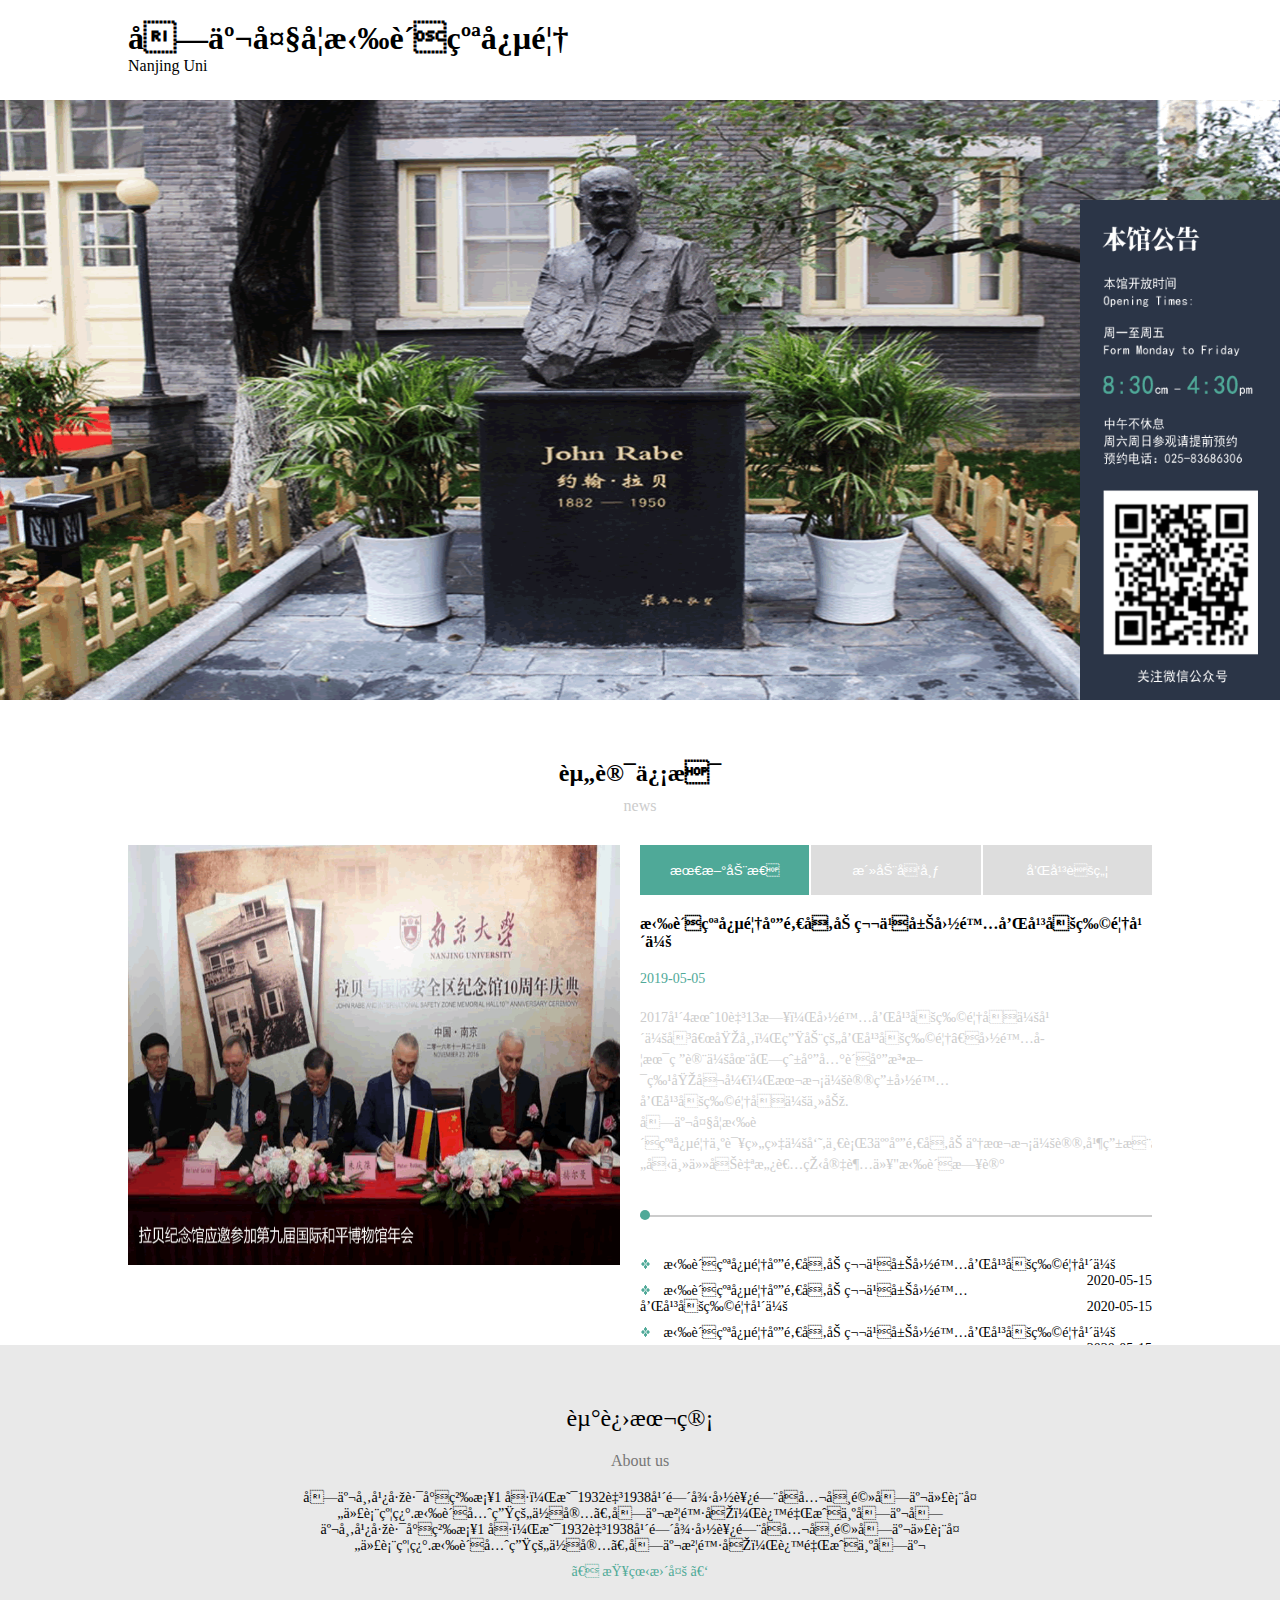
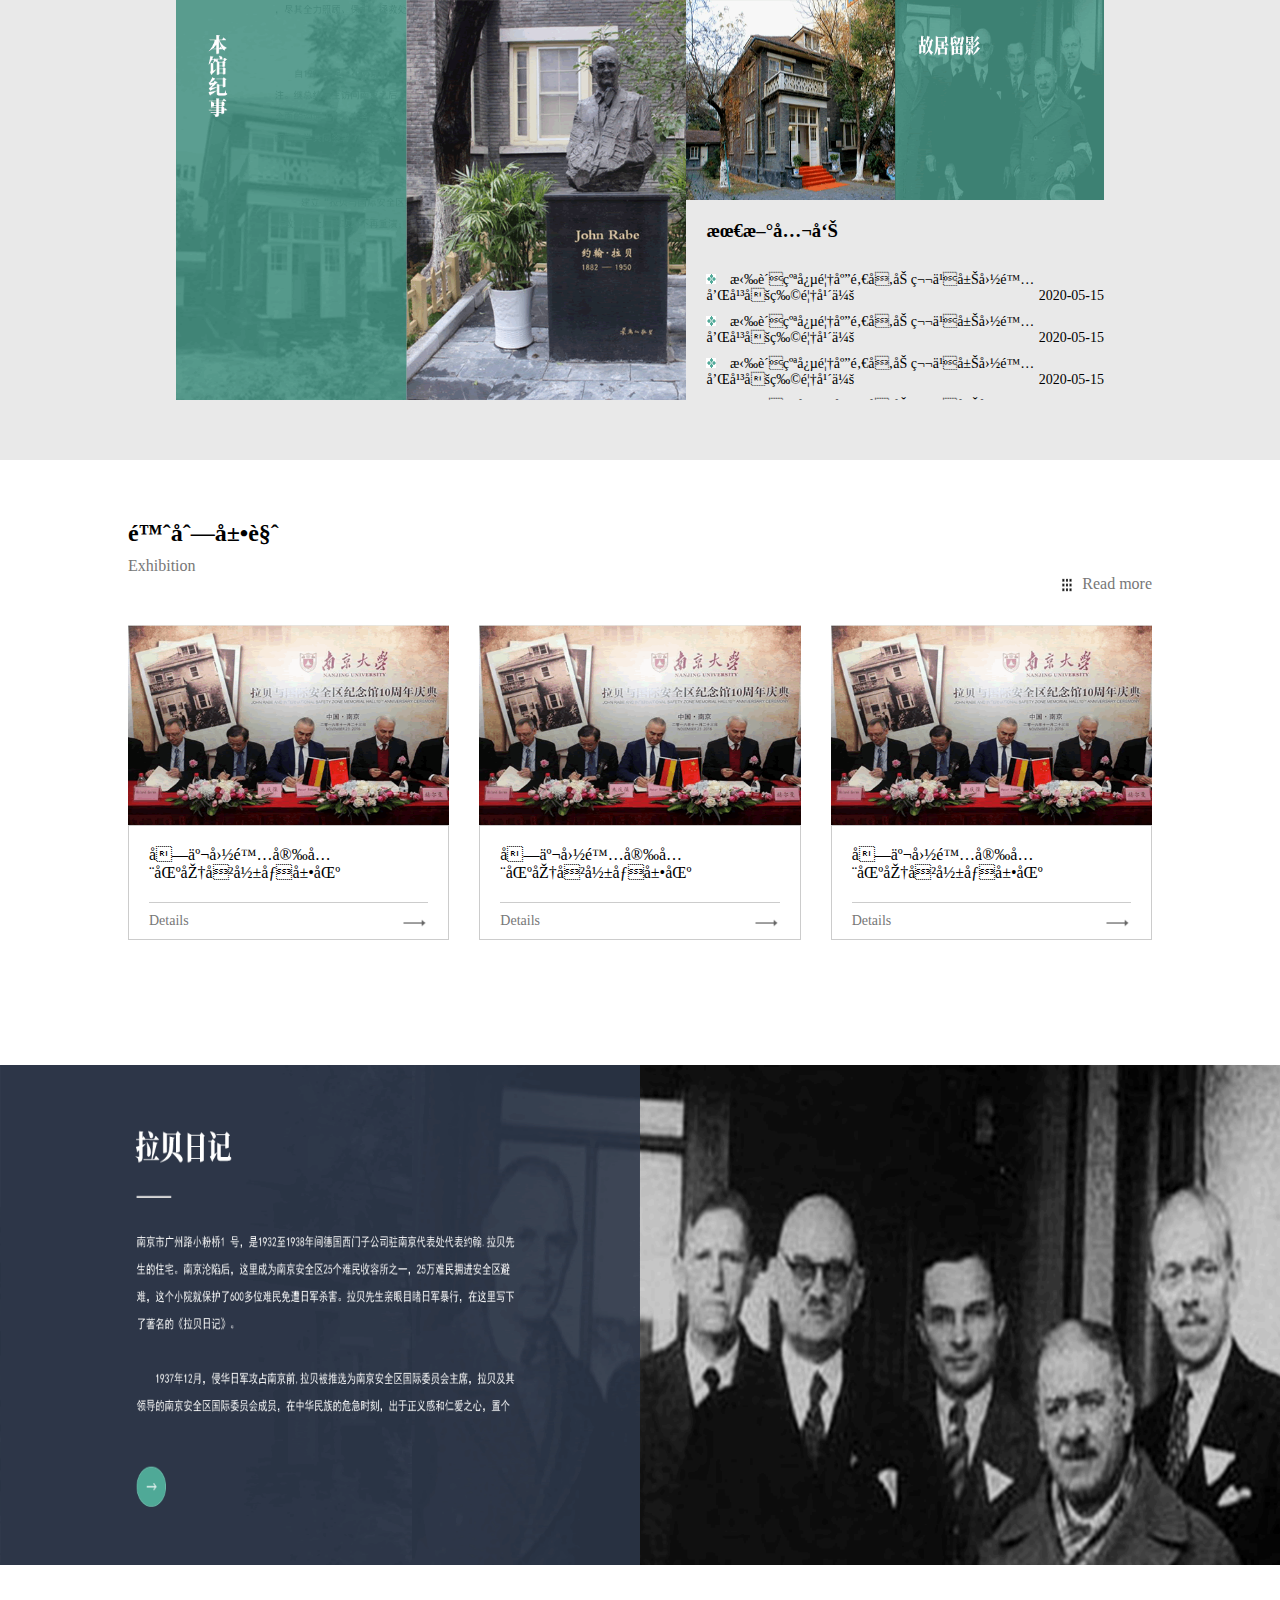
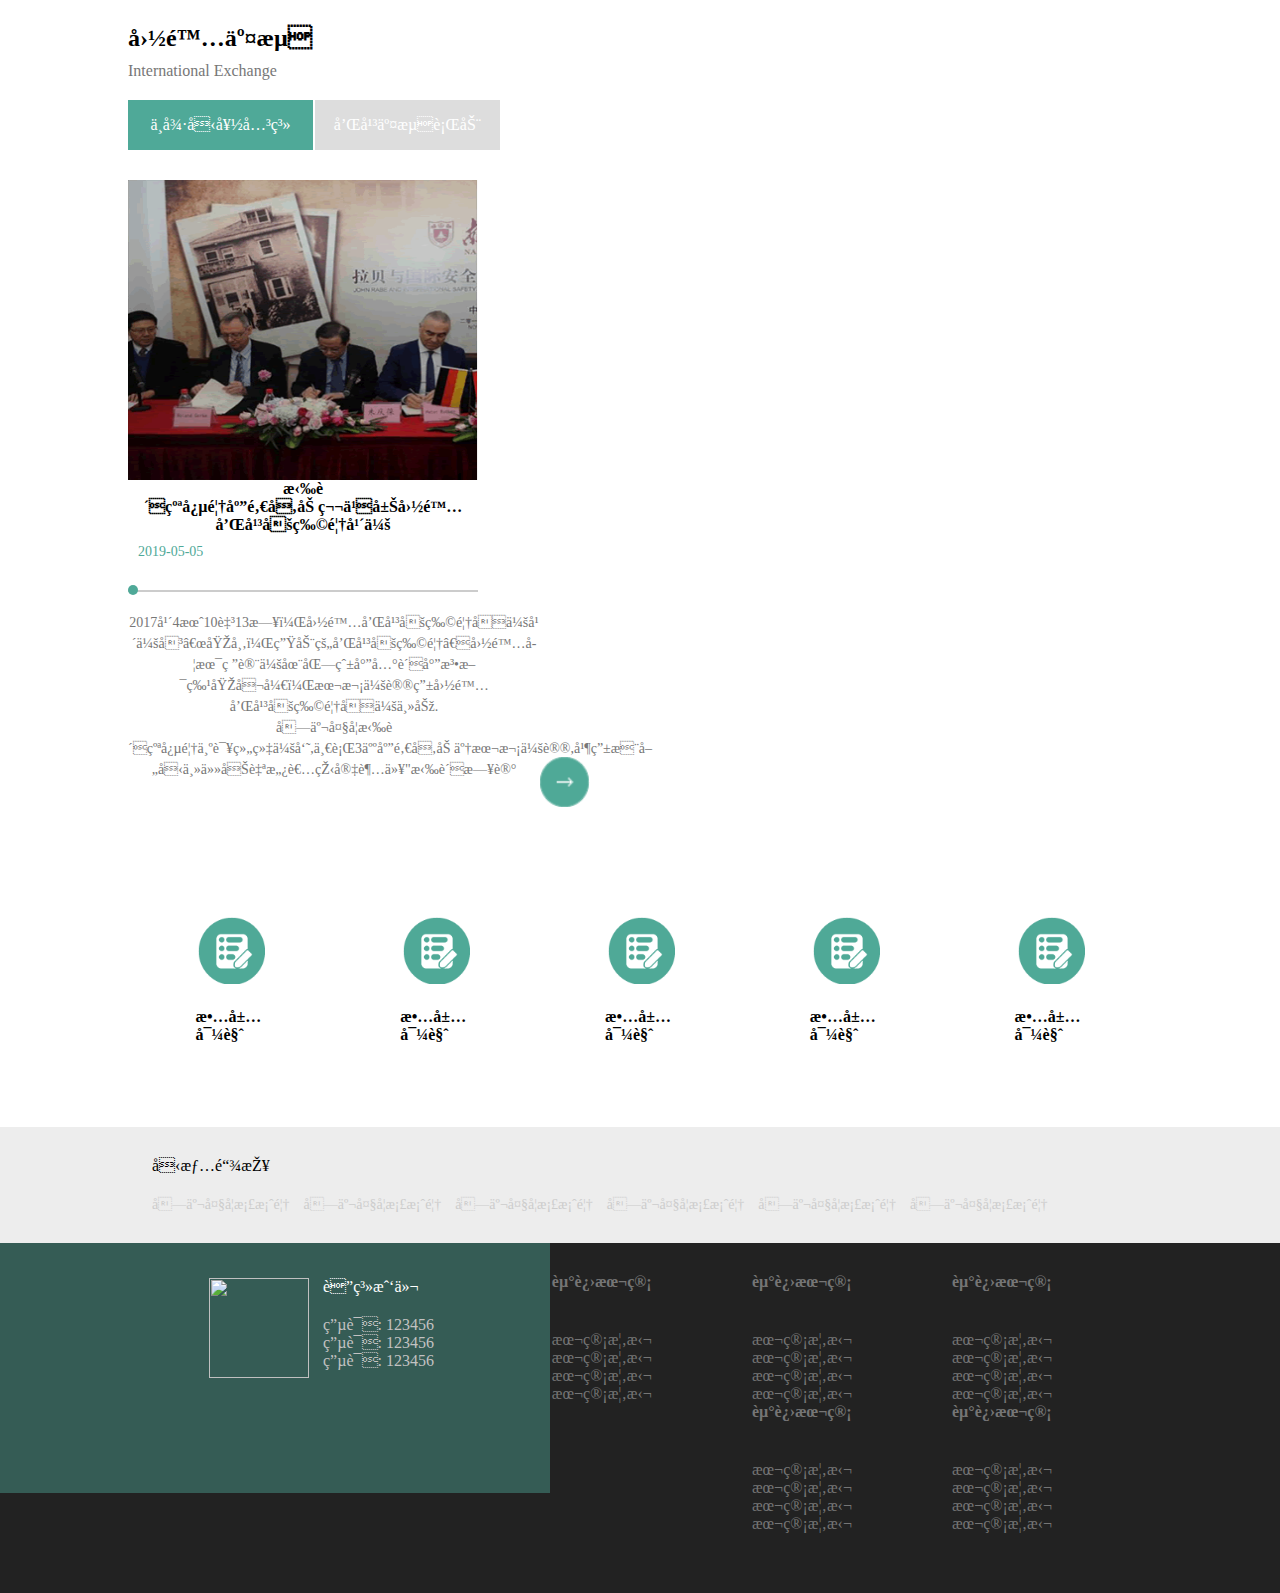
==== index.html @ 105f5525 "静态加js效果" ====
<!DOCTYPE html>
<html lang="en">

<head>
    <meta charset="">
    <meta name="viewport" content="width=device-width, initial-scale=1.0">
    <meta http-equiv="X-UA-Compatible" content="ie=edge">
    <title>Document</title>
    <link rel="stylesheet" href="css/base.css">
    <link rel="stylesheet" href="css/index.css">
</head>

<body>
    <!-- 导航栏部分 -->
    <nav class="w">
        <div class="nav-left">
            <h1>南京大学拉贝纪念馆</h1>
            <div>Nanjing Uni</div>
        </div>
        <ul class="nav-right">
            <li>首页</li>
            <li>走进本管</li>
            <li>走进本管</li>
            <li>走进本管</li>
            <li>走进本管</li>
            <li>走进本管</li>
            <li>走进本管</li>
            <li>走进本管</li>
            <li>走进本管</li>
            <li>走进本管</li>
            <li>走进本管</li>
        </ul>
    </nav>
    <!-- 轮播图部分 -->
    <div class="scroll">
        <img src="img/time.gif" alt="">
    </div>
    <!-- 文字分隔部分 -->
    <div class="divide">
        <div>资讯信息</div>
        <div>news</div>
    </div>
    <!-- tab切换 -->
    <div class="tab w">
        <div class="tab-left">
            <img src="img/tab.gif" alt="">
        </div>
        <div class="tab_con">
            <div class="tab_btns">
                <input type="button" value="最新动态" class="active">
                <input type="button" value="活动发布">
                <input type="button" value="和平聚焦">
            </div>
            <div class="tab_cons">
                <div class="current text_dec none">
                    <!-- 上部分文字主体 -->
                    <h3>拉贝纪念馆应邀参加第九届国际和平博物馆年会</h3>
                    <div class="date">2019-05-05</div>
                    <div class="detail">2017年4月10至13日，国际和平博物馆协会年会即“城市，生动的和平博物馆”国际学术研讨会在北爱尔兰贝尔法斯特城召开，本次会议由国际和平博物馆协会主办.
                    </div>
                    <div class="detail">南京大学拉贝纪念馆为该组织会员,一行3人应邀参加了本次会议,并由杨善友主任及自愿者王宇超以"拉贝日记</div>
                    <!-- 分割线 -->
                    <div class="line">
                        <div class="point"></div>
                    </div>
                    <!-- 下部分文字主体 -->
                    <div class="news_title">
                        <div class="item_news">
                            <img src="img/flower.gif" alt="">
                            <span>拉贝纪念馆应邀参加第九届国际和平博物馆年会</span>
                            <span class="right">2020-05-15</span>
                        </div>
                        <div class="item_news">
                            <img src="img/flower.gif" alt="">
                            <span>拉贝纪念馆应邀参加第九届国际和平博物馆年会</span>
                            <span class="right">2020-05-15</span>
                        </div>
                        <div class="item_news">
                            <img src="img/flower.gif" alt="">
                            <span>拉贝纪念馆应邀参加第九届国际和平博物馆年会</span>
                            <span class="right">2020-05-15</span>
                        </div>
                        <div class="item_news">
                            <img src="img/flower.gif" alt="">
                            <span>拉贝纪念馆应邀参加第九届国际和平博物馆年会</span>
                            <span class="right">2020-05-15</span>
                        </div>
                        <div class="item_news">
                            <img src="img/flower.gif" alt="">
                            <span>拉贝纪念馆应邀参加第九届国际和平博物馆年会</span>
                            <span class="right">2020-05-15</span>
                        </div>
                    </div>
                </div>
                <div class="none">活动发布内容</div>
                <div class="none">和平聚焦内容</div>
            </div>
            <script>
                var btn = document.getElementsByTagName('input');
                var dv = document.querySelectorAll('.tab_cons>div')
                //遍历按钮元素
                for (let i = 0; i < btn.length; i++) {
                    //btn[i].index = i;
                    btn[i].onclick = function () {
                        for (var j = 0; j < btn.length; j++) {
                            btn[j].classList.remove('active');
                            dv[j].classList.remove('current');
                        }
                        this.classList.add('active');
                        //dv[this.index].classList.add('current');
                        dv[i].classList.add('current');
                    }
                }
                //为元素添加自定义属性index
                //再循环下边的元素 是下面的元素与上面的元素一一对应
            </script>
        </div>
    </div>
    <!-- 走进本管 -->
    <div class="enter">
        <div class="w">
            <div class="enter_title">走进本管</div>
            <div class="enter_us">About us</div>
            <div class="enter_text">南京市广州路小粉桥1 号，是1932至1938年间德国西门子公司驻南京代表处代表约翰.拉贝先生的住宅。南京沦陷后，这里成为南京南京市广州路小粉桥1
                号，是1932至1938年间德国西门子公司驻南京代表处代表约翰.拉贝先生的住宅。南京沦陷后，这里成为南京</div>
            <div class="enter_more">【 查看更多 】</div>
            <div class="enter_img">
                <div class="img_left">
                    <img src="img/bgjs.gif" alt="">
                </div>
                <div class="img_right">
                    <img src="img/gjly.gif" alt="">
                </div>
                <div class="title_right">
                    <h3>最新公告</h3>
                    <div class="news_title">
                        <div class="item_news">
                            <img src="img/flower.gif" alt="">
                            <span>拉贝纪念馆应邀参加第九届国际和平博物馆年会</span>
                            <span class="right">2020-05-15</span>
                        </div>
                        <div class="item_news">
                            <img src="img/flower.gif" alt="">
                            <span>拉贝纪念馆应邀参加第九届国际和平博物馆年会</span>
                            <span class="right">2020-05-15</span>
                        </div>
                        <div class="item_news">
                            <img src="img/flower.gif" alt="">
                            <span>拉贝纪念馆应邀参加第九届国际和平博物馆年会</span>
                            <span class="right">2020-05-15</span>
                        </div>
                        <div class="item_news">
                            <img src="img/flower.gif" alt="">
                            <span>拉贝纪念馆应邀参加第九届国际和平博物馆年会</span>
                            <span class="right">2020-05-15</span>
                        </div>
                        <div class="item_news">
                            <img src="img/flower.gif" alt="">
                            <span>拉贝纪念馆应邀参加第九届国际和平博物馆年会</span>
                            <span class="right">2020-05-15</span>
                        </div>
                    </div>
                </div>
            </div>
        </div>
    </div>
    <!-- 陈列展览 -->
    <div class="display w">
        <div class="cl">陈列展览</div>
        <div class="exh">Exhibition</div>
        <div class="read">
            <div class="more"><img src="img/read.gif" alt=""><span> Read more </span></div>
        </div>
        <div class="dis_pic">
            <div class="dis_one">
                <img src="img/clzl.gif" alt="">
                <div class="one_bottom">
                    <div class='bottom_text'>南京国际安全区历史影像展区</div>
                    <div class="bottom-details">Details
                        <img src="img/jt.gif" alt="">
                    </div>
                </div>
            </div>
            <div class="dis_one">
                <img src="img/clzl.gif" alt="">
                <div class="one_bottom">
                    <div class='bottom_text'>南京国际安全区历史影像展区</div>
                    <div class="bottom-details">Details
                        <img src="img/jt.gif" alt="">
                    </div>
                </div>
            </div>
            <div class="dis_one">
                <img src="img/clzl.gif" alt="">
                <div class="one_bottom">
                    <div class='bottom_text'>南京国际安全区历史影像展区</div>
                    <div class="bottom-details">Details
                        <img src="img/jt.gif" alt="">
                    </div>
                </div>
            </div>

        </div>
    </div>
    <!-- 拉贝日记 -->
    <div class="labei">
    </div>
    <!-- 国际交流 -->
    <div class="inter w">
        <div class="cl">国际交流</div>
        <div class="exh">International Exchange</div>
        <!-- 国际交流tab栏切换 -->
        <div class="inter_con">
            <div class="inter_btns">
                <div class="active but">中德友好关系</div>
                <div class="but">和平交流行动</div>
            </div>
            <div class="inter_cons">
                <div class="current none">
                    <div class="china">
                        <img src="img/gjjl.gif" alt="">
                        <div class="main">
                            <h3>拉贝纪念馆应邀参加第九届国际和平博物馆年会</h3>
                            <div class="date">2019-05-05</div>
                            <div class="line">
                                <div class="point"></div>
                            </div>
                            <!-- <div class="detail">xx</div> -->
                        </div>
                        <div class="main_text">
                            2017年4月10至13日，国际和平博物馆协会年会即“城市，生动的和平博物馆”国际学术研讨会在北爱尔兰贝尔法斯特城召开，本次会议由国际和平博物馆协会主办.
                        </div>
                        <div class="main_text">南京大学拉贝纪念馆为该组织会员,一行3人应邀参加了本次会议,并由杨善友主任及自愿者王宇超以"拉贝日记</div>
                        <div class="cir">
                            <img src="img/cir.gif" alt="">
                        </div>
                    </div>
                </div>
                <div class="none">按钮二对应的内容</div>
            </div>
        </div>
        <script>
            var bt = document.getElementsByClassName('but');
            var di = document.querySelectorAll('.inter_cons>div')
            //遍历按钮元素
            for (let i = 0; i < bt.length; i++) {
                //btn[i].index = i;
                bt[i].onclick = function () {
                    for (var j = 0; j < bt.length; j++) {
                        bt[j].classList.remove('active');
                        di[j].classList.remove('current');
                    }
                    console.log(this)
                    this.classList.add('active');
                    di[i].classList.add('current');
                }
            }
            //为元素添加自定义属性index
            //再循环下边的元素 是下面的元素与上面的元素一一对应
        </script>
        <!-- 国际交流跳转 -->
        <div class="jump">
            <div class="jump_one">
                <div><img src="img/gj.gif" alt=""></div>
                <div class="txt">故居导览</div>
            </div>
            <div class="jump_one">
                <div><img src="img/gj.gif" alt=""></div>
                <div class="txt">故居导览</div>
            </div>
            <div class="jump_one">
                <div><img src="img/gj.gif" alt=""></div>
                <div class="txt">故居导览</div>
            </div>
            <div class="jump_one">
                <div><img src="img/gj.gif" alt=""></div>
                <div class="txt">故居导览</div>
            </div>
            <div class="jump_one">
                <div><img src="img/gj.gif" alt=""></div>
                <div class="txt">故居导览</div>
            </div>
        </div>

    </div>
    <!-- 友情链接 -->
    <div class="link">
        <div class="w">
            <div class="link-title">友情链接</div>
            <a href="#">南京大学档案馆</a>
            <a href="#">南京大学档案馆</a>
            <a href="#">南京大学档案馆</a>
            <a href="#">南京大学档案馆</a>
            <a href="#">南京大学档案馆</a>
            <a href="#">南京大学档案馆</a>
        </div>
    </div>
    <!-- 底部导航 -->
    <footer>
        <div class="erweima">
            <div class="pic">
                <img src="img/二维码.gif" alt="">
                <ol>
                    <li class="fir">联系我们</li>
                    <li>电话: 123456</li>
                    <li>电话: 123456</li>
                    <li>电话: 123456</li>
                </ol>
            </div>

        </div>
        <div class="w">
            <div class="footer_link">

                <ul>
                    <li class="first">
                        <b>走进本管</b>
                    </li>
                    <li>本管概括</li>
                    <li>本管概括</li>
                    <li>本管概括</li>
                    <li>本管概括</li>
                </ul>
                <ul>
                    <li class="first">
                        <b>走进本管</b>
                    </li>
                    <li>本管概括</li>
                    <li>本管概括</li>
                    <li>本管概括</li>
                    <li>本管概括</li>
                </ul>
                <ul>
                    <li class="first">
                        <b>走进本管</b>
                    </li>
                    <li>本管概括</li>
                    <li>本管概括</li>
                    <li>本管概括</li>
                    <li>本管概括</li>
                </ul>
                <ul>
                    <li class="first">
                        <b>走进本管</b>
                    </li>
                    <li>本管概括</li>
                    <li>本管概括</li>
                    <li>本管概括</li>
                    <li>本管概括</li>
                </ul>
                <ul>
                    <li class="first">
                        <b>走进本管</b>
                    </li>
                    <li>本管概括</li>
                    <li>本管概括</li>
                    <li>本管概括</li>
                    <li>本管概括</li>
                </ul>
                <ul>
                    <li class="first">
                        <b>走进本管</b>
                    </li>
                    <li>本管概括</li>
                    <li>本管概括</li>
                    <li>本管概括</li>
                    <li>本管概括</li>
                </ul>
                <ul>
                    <li class="first">
                        <b>走进本管</b>
                    </li>
                    <li>本管概括</li>
                    <li>本管概括</li>
                    <li>本管概括</li>
                    <li>本管概括</li>
                </ul>
            </div>
        </div>

    </footer>
</body>

</html>
---- css/base.css ----
@font-face {
    font-family: 'icomoon';
    src:  url('../fonts/icomoon.eot?4m6qbh');
    src:  url('../fonts/icomoon.eot?4m6qbh#iefix') format('embedded-opentype'),
      url('../fonts/icomoon.ttf?4m6qbh') format('truetype'),
      url('../fonts/icomoon.woff?4m6qbh') format('woff'),
      url('../fonts/icomoon.svg?4m6qbh#icomoon') format('svg');
    font-weight: normal;
    font-style: normal;
    font-display: block;
}
*{
    margin: 0;
    padding: 0;
    box-sizing: border-box;
}
ul li {
    list-style: none;
}
a{
    text-decoration: none;
}

[class^="icon-"], [class*=" icon-"] {
    /* use !important to prevent issues with browser extensions that change fonts */
    font-family: 'icomoon' !important;
    speak: none;
    font-style: normal;
    font-weight: normal;
    font-variant: normal;
    text-transform: none;
    line-height: 1;
  
    /* Better Font Rendering =========== */
    -webkit-font-smoothing: antialiased;
    -moz-osx-font-smoothing: grayscale;
  }
  
  .icon-connection:before {
    content: "\e91b";
  }
  .icon-cart:before {
    content: "\e93a";
  }
  .icon-coin-yen:before {
    content: "\e93e";
  }
  .icon-location:before {
    content: "\e947";
  }
  .icon-location2:before {
    content: "\e948";
  }
  .icon-search:before {
    content: "\e986";
  }
  .icon-zoom-in:before {
    content: "\e987";
  }
  .icon-zoom-out:before {
    content: "\e988";
  }
  .icon-ctrl:before {
    content: "\ea50";
  }
  .icon-sina-weibo:before {
    content: "\ea9a";
  }
  .icon-rocket:before {
    content: "\e9a5";
  }
  .icon-hammer2:before {
    content: "\e9a8";
  }
  .icon-fire:before {
    content: "\e9a9";
  }
  .icon-airplane:before {
    content: "\e9af";
  }
  .icon-truck:before {
    content: "\e9b0";
  }
  .icon-facebook2:before {
    content: "\ea91";
  }
  .icon-twitter:before {
    content: "\ea96";
  }
  .icon-tumblr2:before {
    content: "\eaba";
  }
  .icon-appleinc:before {
    content: "\eabe";
  }
  .icon-tablet:before {
    content: "\e95a";
  }
  .icon-blocked:before {
    content: "\ea0e";
  }
  .icon-cross:before {
    content: "\ea0f";
  }
  .icon-checkmark:before {
    content: "\ea10";
  }
  .icon-checkmark2:before {
    content: "\ea11";
  }
  .icon-camera:before {
    content: "\e90f";
  }
  .icon-ctrl1:before {
    content: "\ea51";
  }
  .icon-ctrl2:before {
    content: "\ea52";
  }
---- css/index.css ----
/* 公共部分 */
.w {
    width: 80%;
    margin: 0 auto;
}
img {
    width: 100%;
    height: 100%;
}
.right {
    float: right;
}

/* 导航栏部分 */
nav {
    height: 100px;
    overflow: hidden;
}
.nav-left {
    margin-top: 20px;
    float: left;
    font-family: '宋体';
}
.nav-right {
    float: right;
    margin-top: 30px;
}
.nav-right li {
    float: left;
    padding: 10px;
    font-size: 14px;
    font-family: '黑体';
}
/* 轮播图部分 */
.scroll {
    width: 100%;
    height: 600px;
    background: url(../img/lunbo.gif) no-repeat;
    background-size:100% 100%;
    position: relative;
}
.scroll img {
    height: 500px;
    width: 200px;
    position: absolute;
    right: 0;
    bottom: 0;
}
/* 文字分隔部分 */
.divide {
    /* height: 100px; */
    margin: 0 auto;
}
/* .divide h1 {
   
} */
.divide div:first-child {
    font-size: 24px;
   padding: 60px 0 10px 0;
    text-align: center;
    font-family: '宋体';
    font-weight: 700;
}
.divide div:last-child {
    text-align: center;
    color: #ccc;
    margin-bottom: 30px;
}
/* tab切换部分 */
.tab {
    overflow: hidden;
    padding-bottom: 80px;
}
.tab-left{
    width: 48%;
    height: 420px;
    float: left;
}
.tab_con {
    float: right;
    /* margin-left: 700px; */
    width: 50%;
    height: 420px;
}

.tab_btns {
    height: 50px;
    display: flex;
    justify-content: space-between;
    width: 100%;
}
.tab_btns input:nth-child(3){
    margin-right: 0;
}
.tab_btns input {
    flex: 1;
    float: left;
    height: 50px;
    background: #ddd;
    border: 0px;
    outline: none;
    margin-right: 2px;
    color: white;
}
.tab_btns .active {
    background: rgb(79, 169, 152);
    color: white;
}
/* tab内容区域 */
.tab_cons {
    height: 300px;
}
.text_dec h3{
    font-size: 16px;
    padding: 20px 0;
}
.tab_cons .date {
    font-size: 14px;
    color: rgb(79, 169, 152);
    margin-bottom: 20px;
}
.tab_cons .detail {
    color: #ccc;
    font-size: 14px;
    line-height: 1.5;
}
.tab_cons .none {
    height: 300px;
    display: none;
    font-size: 30px;
}

.tab_cons .current {
    display: block;
}
.line {
    height: 2px;
    width: 100%;
    background-color: #ccc;
    margin: 40px 0;
}
.point {
    width: 10px;
    height: 10px;
    border-radius: 50%;
    background-color: rgb(79, 169, 152);
    position: relative;
    top: -5px;
}
/* 下部分文字主体 */
.news_title .item_news {
    width: 100%;
    font-size: 14px;
    font-family: '黑体';
    margin-top: 10px;
}
.item_news img {
    width: 10px;
    height: 10px;
    margin-right: 10px;
}
.news_title .item_news:hover {
    cursor: pointer;
   color: rgb(79, 169, 152);
}
/* 走进本管 */
.enter {
    padding: 60px;
    background-color: rgb(233, 233, 233);
}
.enter_title {
    text-align: center;
    font-size: 24px;

}
.enter_us {
    text-align: center;
    color: #777777;
    /* font-size: 14px; */
    font-family: '黑体';
    margin: 20px auto 20px;
}
.enter_text {
    width: 80%;
    margin: 0 auto;
    text-align: center;
    font-size: 14px;
    margin-bottom: 10px;
}
.enter_more {
    color: #4FA997;
    width: 100%;
    text-align: center;
    font-size: 14px;
    cursor: pointer;
}
/* 文字图片部分 */
.enter_img {
    width: 100%;
    overflow: hidden;
    margin-top: 20px;
}
.img_left {
    width: 55%;
    height: 400px;
    float: left;
}
.img_right {
    width: 45%;
    float: right;
    height: 200px;
}
.title_right {
    height: 200px;
    float: right;
    width: 45%;
    padding: 0 0 0 20px;
}
.title_right h3 {
    padding: 20px 0;
}
/* 陈列展览 */
.display {
    padding: 60px 0 40px 0;
}
.cl{
    font-size: 24px;
    font-family: '宋体';
    font-weight: 700;
}
.exh{
    padding: 10px 0 0 0;
    color: #777777;
}
.display div:nth-child(3){
    float: right;
    width: 100%;
}
.read img {
    width: 20px;
    height: 20px;
    vertical-align: middle;
    overflow: hidden;
}
.display .more {
    float: right;
    margin-bottom: 30px;
}
.more span {
    color: #777777;
    font-size: 16px;
}
.dis_pic {
    display: flex;
    justify-content: space-between;
    height: 400px;
    width: 100%;
}
.dis_pic .dis_one{
    flex: 1;
    margin-right: 30px;
}
.dis_pic .dis_one:last-child {
    margin: 0;
}
.dis_pic .dis_one img {
    width: 100%;
    height: 200px;
    vertical-align: middle;
}
.one_bottom {
    padding: 20px 20px 10px 20px;
    border: 1px solid #ccc;
}
.bottom_text {
    font-family: '黑体';
    padding-bottom: 20px;
    border-bottom: 1px solid #ccc;
}
.bottom-details {
    padding: 10px 0 0 0;
    font-size: 14px;
    color: #777777;
}
.bottom-details img {
    float: right!important;
    width: 30px!important;
    height: 10px!important;
    margin-top: 5px;
}
.labei {
    height: 500px;
    width:100%;
    background: url(../img/lbrj.gif);
    background-size: 100% 100%;
}
.inter {
    padding: 60px 0;
}
.tab_inter button{
    width: 200px;
    height: 50px;
    background-color: #ccc;
    outline: none;
}
/* 国际交流tab */
/* tab切换部分 */
.inter_con {
    width: 100%;
    /* height: 420px; */
    margin-top: 20px;
}

.inter_btns {
    height: 50px;
    /* display: flex;
    justify-content: space-between; */
    width: 100%;
}
.inter_btns div:nth-child(3){
    margin-right: 0;
}
.inter_btns div {
    text-align: center;
    line-height: 50px;
    width: 185px;
    height: 45px;
    float: left;
    height: 50px;
    background: #ddd;
    border: 0px;
    outline: none;
    margin-right: 2px;
    color: white;
}
.inter_cons {
    /* height: 300px; */
    
}


.inter_btns .active {
    background: rgb(79, 169, 152);
    color: white;
}
.inter_cons .current {
    display: block!important;
}
.inter_cons .none {
    /* height: 300px; */
    text-align: center;
    display: none;
    font-size: 30px;
}
.china {
    padding: 30px 30px 30px 0;
    overflow: hidden;
    width: 70%;
}
.china img {
    width: 350px;
    height: 300px;
    float: left;
    margin-right: 20px;
}
.inter_cons .main {
    float: left;
}
.inter_cons .main h3{
    font-size: 16px;
}
.main {
    width: 350px;
}
.main .date {
    color: rgb(79, 169, 152);
    font-size: 14px;
    text-align: left;
    padding: 10px;
}
.main .line {
    margin: 20px 0;
}
.main .detail {
    font-size: 14px;
    color: #777777;
}
.main_text {
    width: 60%;
    float: left;
    font-size: 14px;
    color: #777777;
    line-height: 1.5;
}
.cir {
    width: 50px;
    height: 50px;
    float: left;
    margin-top: 40px;
}
.cir img {
    width: 100%;
    height: 100%;
}
.jump {
    width: 100%;
    padding: 80px 0;
    display: flex;
    justify-content: space-around;
}
.jump_one {
    width: 70px;
    height: 70px;
    float: left;
}
.jump_one .txt {
    margin-top: 20px;
    font-weight: 700;
    font-family: '宋体';
}
/* 友情链接 */
.link {
    padding: 30px;
    background-color: rgb(237, 237, 237);
}
.link-title {
    margin-bottom: 20px;
}
.link a {
    color: #ccc;
    margin-right: 10px;
    font-size: 14px;
}
footer {
    height: 350px;
    position: relative;
    padding: 30px 0;
    background-color: rgb(34, 34, 34);
    overflow: hidden;
    width: 100%;
}
footer ul {
    justify-content: space-between;
    float: right;
    margin-right: 100px;
}
footer ul li {
    color: rgb(117, 117, 117);
}
footer .first {
    margin-bottom: 40px;

} 
.footer_link {
    overflow: hidden;
}
.erweima {
    position: absolute;
    width: 550px;
    height: 250px;
    background-color: rgb(53, 92, 85);
    left: 0;
    top: 0;
}
.erweima .pic {
   position: absolute;
   left: 38%;
   top: 14%;
}
.pic img {
    width: 100px;
    height: 100px;
    vertical-align: top;
}
.pic ol{
   display: inline-block;
   list-style: none;
   margin-left: 10px;
}
.pic ol .fir {
    margin-bottom: 20px;
    color: white;
}
.pic ol li{
    color: rgb(195, 194, 194);
 }
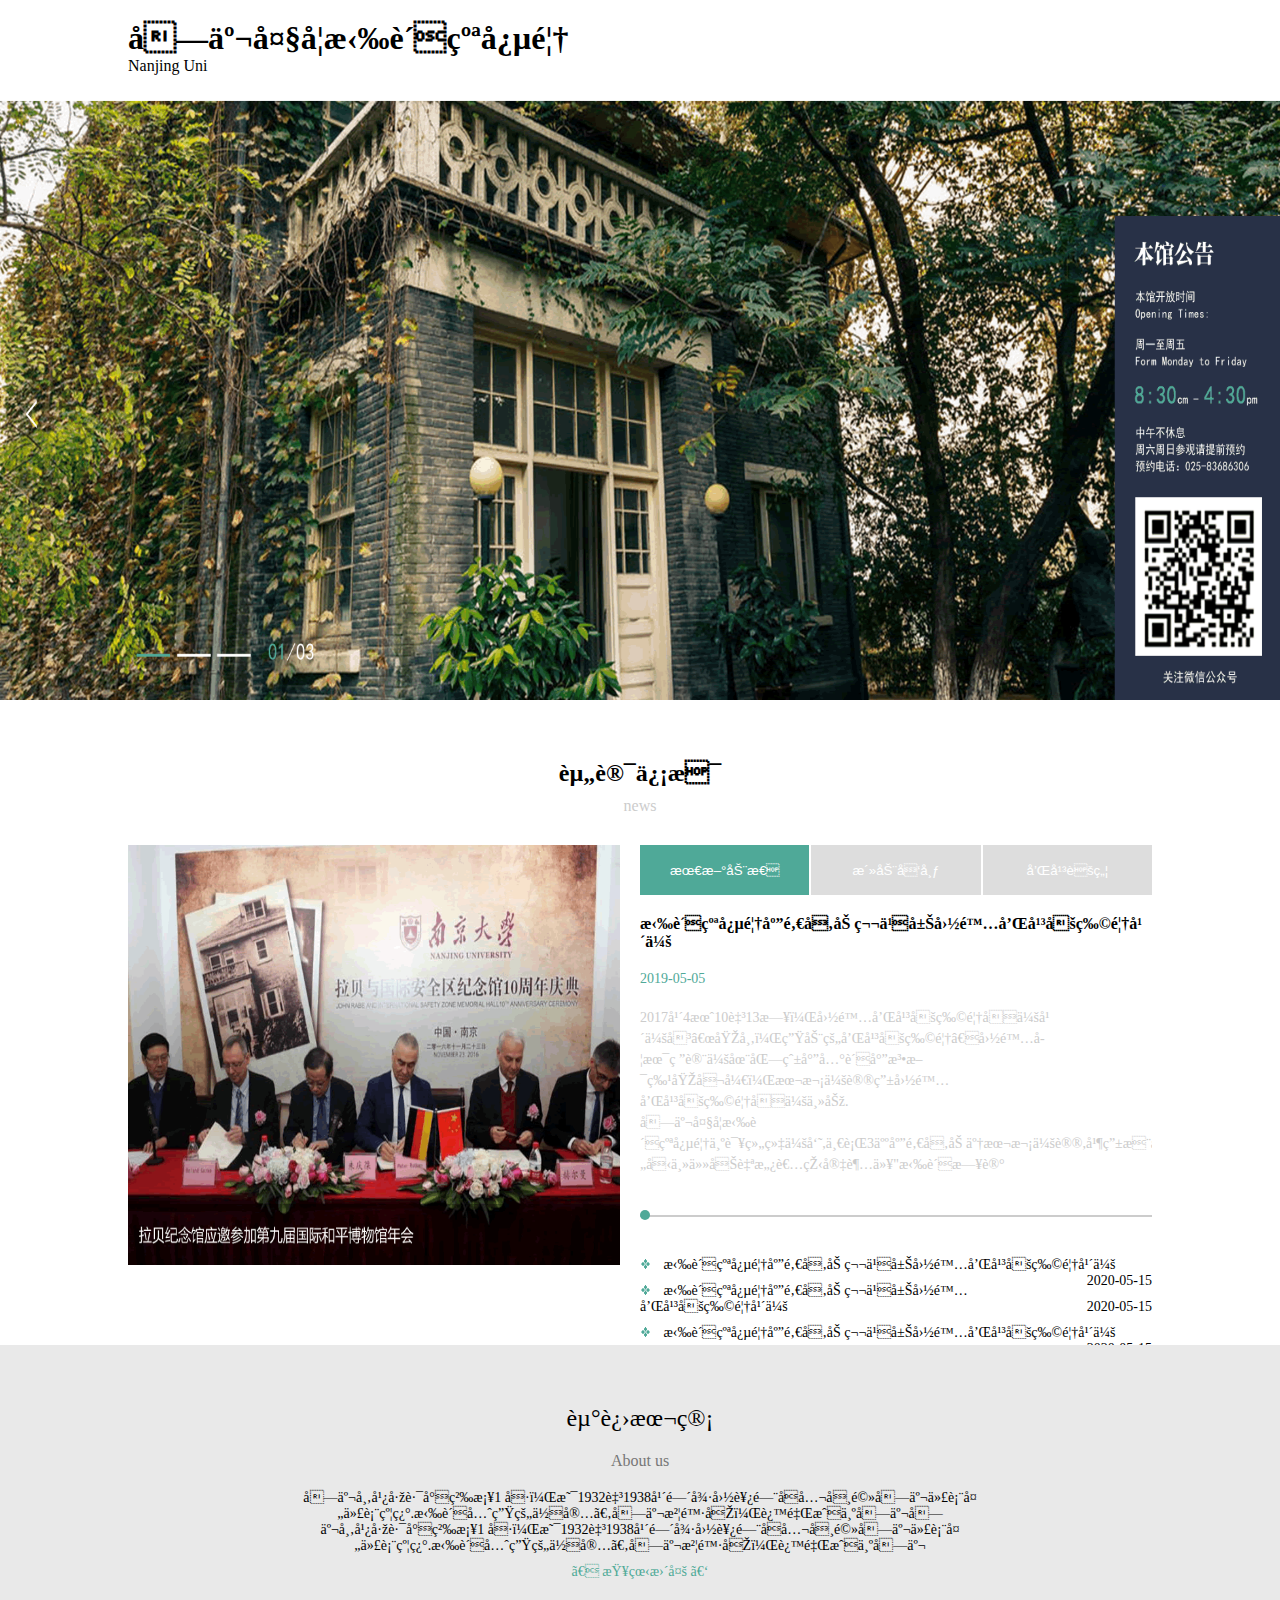
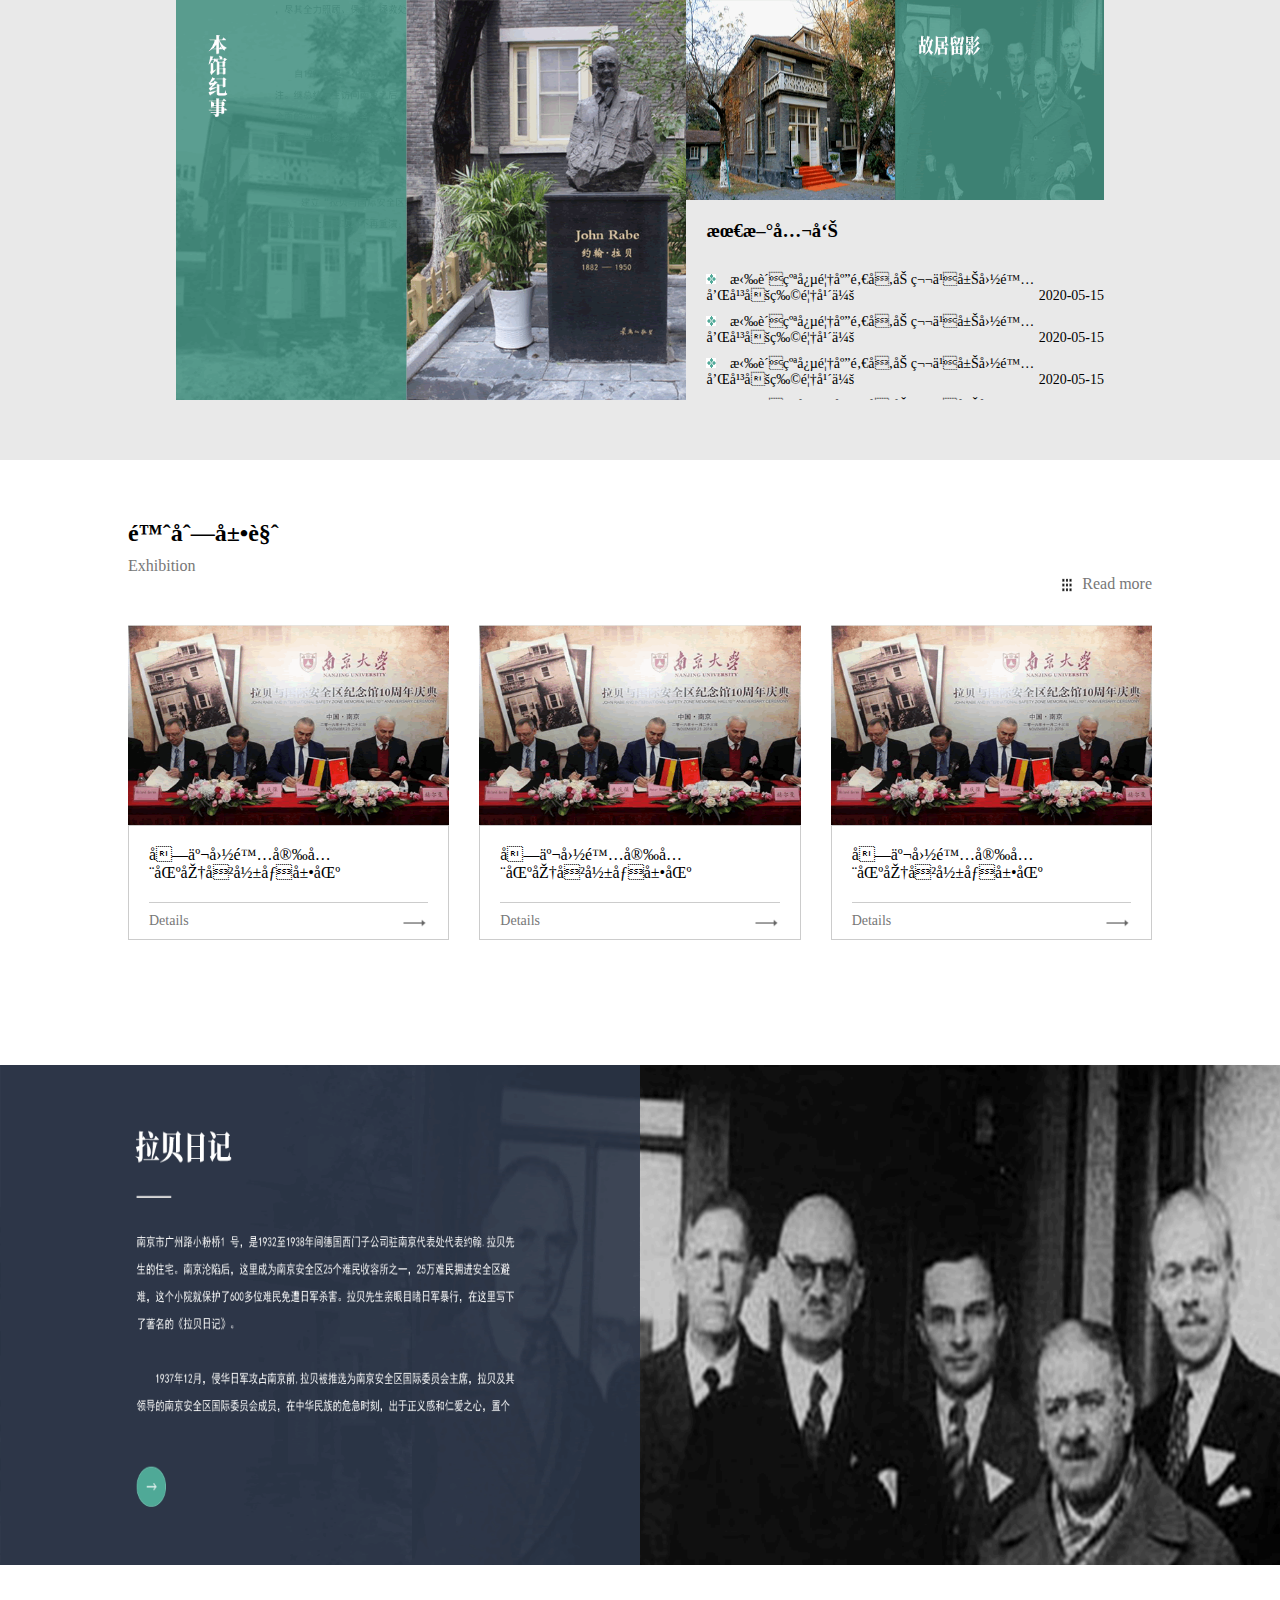
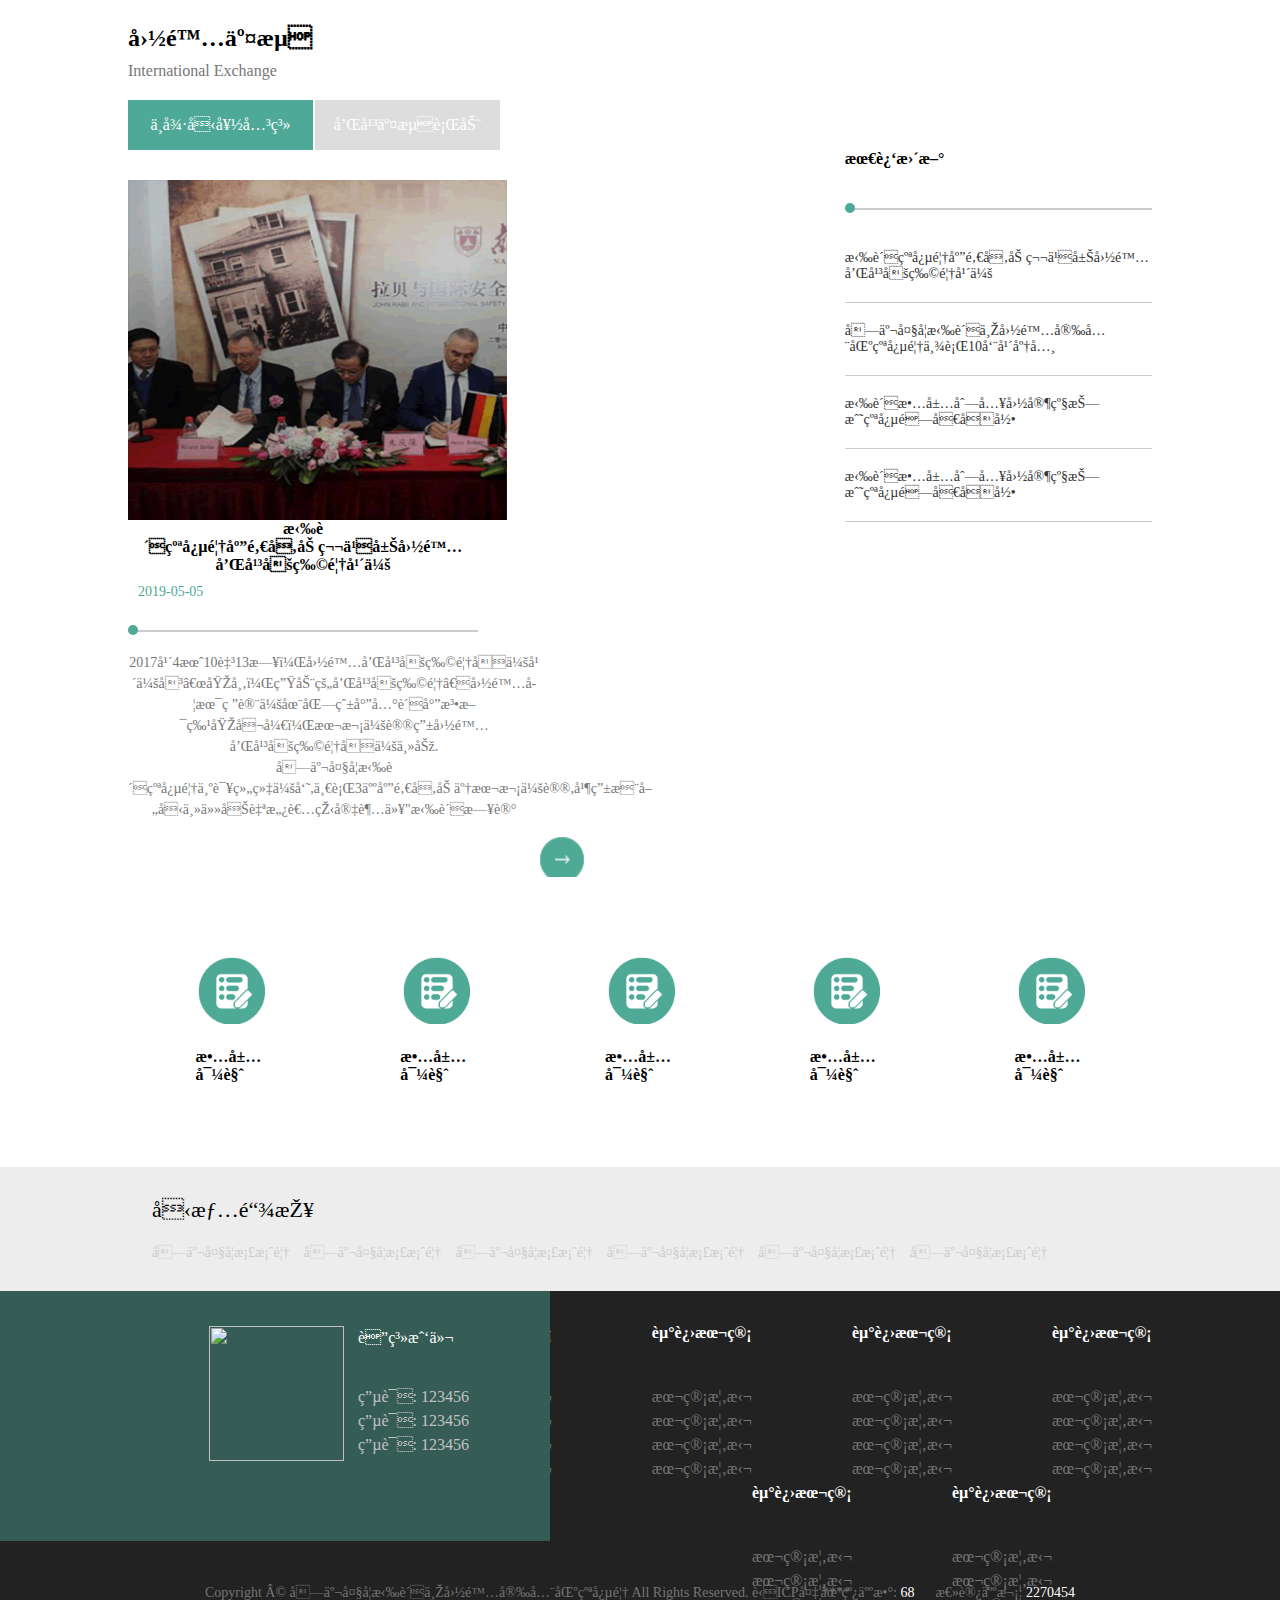
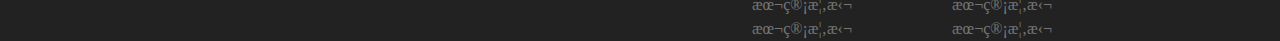
==== commit 077b82b6: "完善了一些页面" ====
--- a/index.html
+++ b/index.html
@@ -6,8 +6,9 @@
     <meta name="viewport" content="width=device-width, initial-scale=1.0">
     <meta http-equiv="X-UA-Compatible" content="ie=edge">
     <title>Document</title>
+    <link rel="stylesheet" href="fonts/iconfont.css">
+    <link rel="stylesheet" href="css/index.css">
     <link rel="stylesheet" href="css/base.css">
-    <link rel="stylesheet" href="css/index.css">
 </head>
 
 <body>
@@ -28,12 +29,13 @@
             <li>走进本管</li>
             <li>走进本管</li>
             <li>走进本管</li>
-            <li>走进本管</li>
+            <li>|&nbsp;&nbsp;&nbsp;<b>EN</b><span class="iconfont sear">&#xe63c;</span>
+            </li>
         </ul>
     </nav>
     <!-- 轮播图部分 -->
     <div class="scroll">
-        <img src="img/time.gif" alt="">
+        <!-- <img src="img/time.gif" alt=""> -->
     </div>
     <!-- 文字分隔部分 -->
     <div class="divide">
@@ -235,8 +237,53 @@
                             <img src="img/cir.gif" alt="">
                         </div>
                     </div>
-                </div>
-                <div class="none">按钮二对应的内容</div>
+                    <div class="china_list">
+                        <h3>最近更新</h3>
+                        <div class="line">
+                            <div class="point"></div>
+                        </div>
+                        <ul>
+                            <li>拉贝纪念馆应邀参加第九届国际和平博物馆年会</li>
+                            <li>南京大学拉贝与国际安全区纪念馆举行10周年庆典</li>
+                            <li>拉贝故居列入国家级抗战纪念遗址名录</li>
+                            <li>拉贝故居列入国家级抗战纪念遗址名录</li>
+                        </ul>
+                    </div>
+                </div>
+                <div class="none">
+                    <div class="current none">
+                        <div>和平交流行动对应内容</div>
+                        <div class="china">
+                            <img src="img/gjjl.gif" alt="">
+                            <div class="main">
+                                <h3>拉贝纪念馆应邀参加第九届国际和平博物馆年会</h3>
+                                <div class="date">2019-05-05</div>
+                                <div class="line">
+                                    <div class="point"></div>
+                                </div>
+                            </div>
+                            <div class="main_text">
+                                2017年4月10至13日，国际和平博物馆协会年会即“城市，生动的和平博物馆”国际学术研讨会在北爱尔兰贝尔法斯特城召开，本次会议由国际和平博物馆协会主办.
+                            </div>
+                            <div class="main_text">南京大学拉贝纪念馆为该组织会员,一行3人应邀参加了本次会议,并由杨善友主任及自愿者王宇超以"拉贝日记</div>
+                            <div class="cir">
+                                <img src="img/cir.gif" alt="">
+                            </div>
+                        </div>
+                        <div class="china_list">
+                            <h3>最近更新</h3>
+                            <div class="line">
+                                <div class="point"></div>
+                            </div>
+                            <ul>
+                                <li>拉贝纪念馆应邀参加第九届国际和平博物馆年会</li>
+                                <li>南京大学拉贝与国际安全区纪念馆举行10周年庆典</li>
+                                <li>拉贝故居列入国家级抗战纪念遗址名录</li>
+                                <li>拉贝故居列入国家级抗战纪念遗址名录</li>
+                            </ul>
+                        </div>
+                    </div>
+                </div>
             </div>
         </div>
         <script>
@@ -301,7 +348,7 @@
             <div class="pic">
                 <img src="img/二维码.gif" alt="">
                 <ol>
-                    <li class="fir">联系我们</li>
+                    <li class="fir" style="font-size:16px;">联系我们</li>
                     <li>电话: 123456</li>
                     <li>电话: 123456</li>
                     <li>电话: 123456</li>
@@ -311,71 +358,73 @@
         </div>
         <div class="w">
             <div class="footer_link">
-
-                <ul>
-                    <li class="first">
-                        <b>走进本管</b>
-                    </li>
-                    <li>本管概括</li>
-                    <li>本管概括</li>
-                    <li>本管概括</li>
-                    <li>本管概括</li>
-                </ul>
-                <ul>
-                    <li class="first">
-                        <b>走进本管</b>
-                    </li>
-                    <li>本管概括</li>
-                    <li>本管概括</li>
-                    <li>本管概括</li>
-                    <li>本管概括</li>
-                </ul>
-                <ul>
-                    <li class="first">
-                        <b>走进本管</b>
-                    </li>
-                    <li>本管概括</li>
-                    <li>本管概括</li>
-                    <li>本管概括</li>
-                    <li>本管概括</li>
-                </ul>
-                <ul>
-                    <li class="first">
-                        <b>走进本管</b>
-                    </li>
-                    <li>本管概括</li>
-                    <li>本管概括</li>
-                    <li>本管概括</li>
-                    <li>本管概括</li>
-                </ul>
-                <ul>
-                    <li class="first">
-                        <b>走进本管</b>
-                    </li>
-                    <li>本管概括</li>
-                    <li>本管概括</li>
-                    <li>本管概括</li>
-                    <li>本管概括</li>
-                </ul>
-                <ul>
-                    <li class="first">
-                        <b>走进本管</b>
-                    </li>
-                    <li>本管概括</li>
-                    <li>本管概括</li>
-                    <li>本管概括</li>
-                    <li>本管概括</li>
-                </ul>
-                <ul>
-                    <li class="first">
-                        <b>走进本管</b>
-                    </li>
-                    <li>本管概括</li>
-                    <li>本管概括</li>
-                    <li>本管概括</li>
-                    <li>本管概括</li>
-                </ul>
-            </div>
+                <ul>
+                    <li class="first">
+                        <b>走进本管</b>
+                    </li>
+                    <li>本管概括</li>
+                    <li>本管概括</li>
+                    <li>本管概括</li>
+                    <li>本管概括</li>
+                </ul>
+                <ul>
+                    <li class="first">
+                        <b>走进本管</b>
+                    </li>
+                    <li>本管概括</li>
+                    <li>本管概括</li>
+                    <li>本管概括</li>
+                    <li>本管概括</li>
+                </ul>
+                <ul>
+                    <li class="first">
+                        <b>走进本管</b>
+                    </li>
+                    <li>本管概括</li>
+                    <li>本管概括</li>
+                    <li>本管概括</li>
+                    <li>本管概括</li>
+                </ul>
+                <ul>
+                    <li class="first">
+                        <b>走进本管</b>
+                    </li>
+                    <li>本管概括</li>
+                    <li>本管概括</li>
+                    <li>本管概括</li>
+                    <li>本管概括</li>
+                </ul>
+                <ul>
+                    <li class="first">
+                        <b>走进本管</b>
+                    </li>
+                    <li>本管概括</li>
+                    <li>本管概括</li>
+                    <li>本管概括</li>
+                    <li>本管概括</li>
+                </ul>
+                <ul>
+                    <li class="first">
+                        <b>走进本管</b>
+                    </li>
+                    <li>本管概括</li>
+                    <li>本管概括</li>
+                    <li>本管概括</li>
+                    <li>本管概括</li>
+                </ul>
+                <ul>
+                    <li class="first">
+                        <b>走进本管</b>
+                    </li>
+                    <li>本管概括</li>
+                    <li>本管概括</li>
+                    <li>本管概括</li>
+                    <li>本管概括</li>
+                </ul>
+            </div>
+        </div>
+        <div class="btm">Copyright © 南京大学拉贝与国际安全区纪念馆 All Rights Reserved. 苏ICP备 ****</div>
+        <div class="number">在线人数: <span>68</span>&nbsp;&nbsp;&nbsp;&nbsp;&nbsp;&nbsp;总访人次:<span> 2270454</span></span>
         </div>
 
     </footer>
--- a/fonts/iconfont.css
+++ b/fonts/iconfont.css
@@ -0,0 +1,29 @@
+@font-face {font-family: "iconfont";
+  src: url('iconfont.eot?t=1589769325670'); /* IE9 */
+  src: url('iconfont.eot?t=1589769325670#iefix') format('embedded-opentype'), /* IE6-IE8 */
+  url('[data-uri]') format('woff2'),
+  url('iconfont.woff?t=1589769325670') format('woff'),
+  url('iconfont.ttf?t=1589769325670') format('truetype'), /* chrome, firefox, opera, Safari, Android, iOS 4.2+ */
+  url('iconfont.svg?t=1589769325670#iconfont') format('svg'); /* iOS 4.1- */
+}
+
+.iconfont {
+  font-family: "iconfont" !important;
+  font-size: 16px;
+  font-style: normal;
+  -webkit-font-smoothing: antialiased;
+  -moz-osx-font-smoothing: grayscale;
+}
+
+.icon-icon-test:before {
+  content: "\e633";
+}
+
+.icon-icon-test1:before {
+  content: "\e636";
+}
+
+.icon-icon-test2:before {
+  content: "\e63c";
+}
+
--- a/css/index.css
+++ b/css/index.css
@@ -30,6 +30,14 @@
     padding: 10px;
     font-size: 14px;
     font-family: '黑体';
+    cursor: pointer;
+}
+.sear {
+    font-weight: 700;
+    margin-left: 15px;
+}
+.nav-right li:last-child b{
+    vertical-align: top;
 }
 /* 轮播图部分 */
 .scroll {
@@ -356,12 +364,37 @@
     padding: 30px 30px 30px 0;
     overflow: hidden;
     width: 70%;
+    float: left;
 }
 .china img {
-    width: 350px;
-    height: 300px;
+    width: 380px;
+    height: 340px;
     float: left;
     margin-right: 20px;
+}
+.cir img {
+    margin-top: 40px;
+    width: 45px!important;
+    height: 45px!important;
+}
+.china_list {
+    float: right;
+    width: 30%;
+}
+.china_list h3 {
+    text-align: left;
+    font-size: 16px;
+}
+.china_list ul li {
+    font-size: 14px;
+    padding: 20px 0;
+    border-bottom: 1px solid #ccc;
+    text-align: left;
+    color: #333;
+    cursor: pointer;
+}
+.china_list ul li:first-child{
+    padding-top: 0;
 }
 .inter_cons .main {
     float: left;
@@ -425,11 +458,16 @@
 }
 .link-title {
     margin-bottom: 20px;
+    font-size: 22px;
+    font-family: '黑体';
 }
 .link a {
     color: #ccc;
     margin-right: 10px;
     font-size: 14px;
+}
+.link a:hover {
+    color: rgb(79, 169, 152);
 }
 footer {
     height: 350px;
@@ -444,8 +482,14 @@
     float: right;
     margin-right: 100px;
 }
+footer ul:first-child {
+    margin-right: 0;
+}
 footer ul li {
     color: rgb(117, 117, 117);
+    font-size: 16px;
+    font-family: '黑体';
+    line-height: 1.5;
 }
 footer .first {
     margin-bottom: 40px;
@@ -453,6 +497,10 @@
 } 
 .footer_link {
     overflow: hidden;
+}
+.footer_link ul li:first-child{
+    color: white;
+    font-family: '黑体';
 }
 .erweima {
     position: absolute;
@@ -468,8 +516,8 @@
    top: 14%;
 }
 .pic img {
-    width: 100px;
-    height: 100px;
+    width: 135px;
+    height: 135px;
     vertical-align: top;
 }
 .pic ol{
@@ -478,9 +526,29 @@
    margin-left: 10px;
 }
 .pic ol .fir {
-    margin-bottom: 20px;
+    margin-bottom: 35px;
     color: white;
 }
 .pic ol li{
     color: rgb(195, 194, 194);
- }+    font-family: '黑体';
+    line-height: 1.5;
+ }
+ footer .btm {
+    color: rgb(117, 117, 117);
+    font-size: 14px;
+    text-align: left;
+    position: absolute;
+    left: 205px;
+    bottom: 40px;
+ }
+ footer .number{
+    color: rgb(117, 117, 117);
+    position: absolute;
+    right: 205px;
+    bottom: 40px;
+    font-size: 14px;
+ }
+ .number span {
+     color: white;
+ }
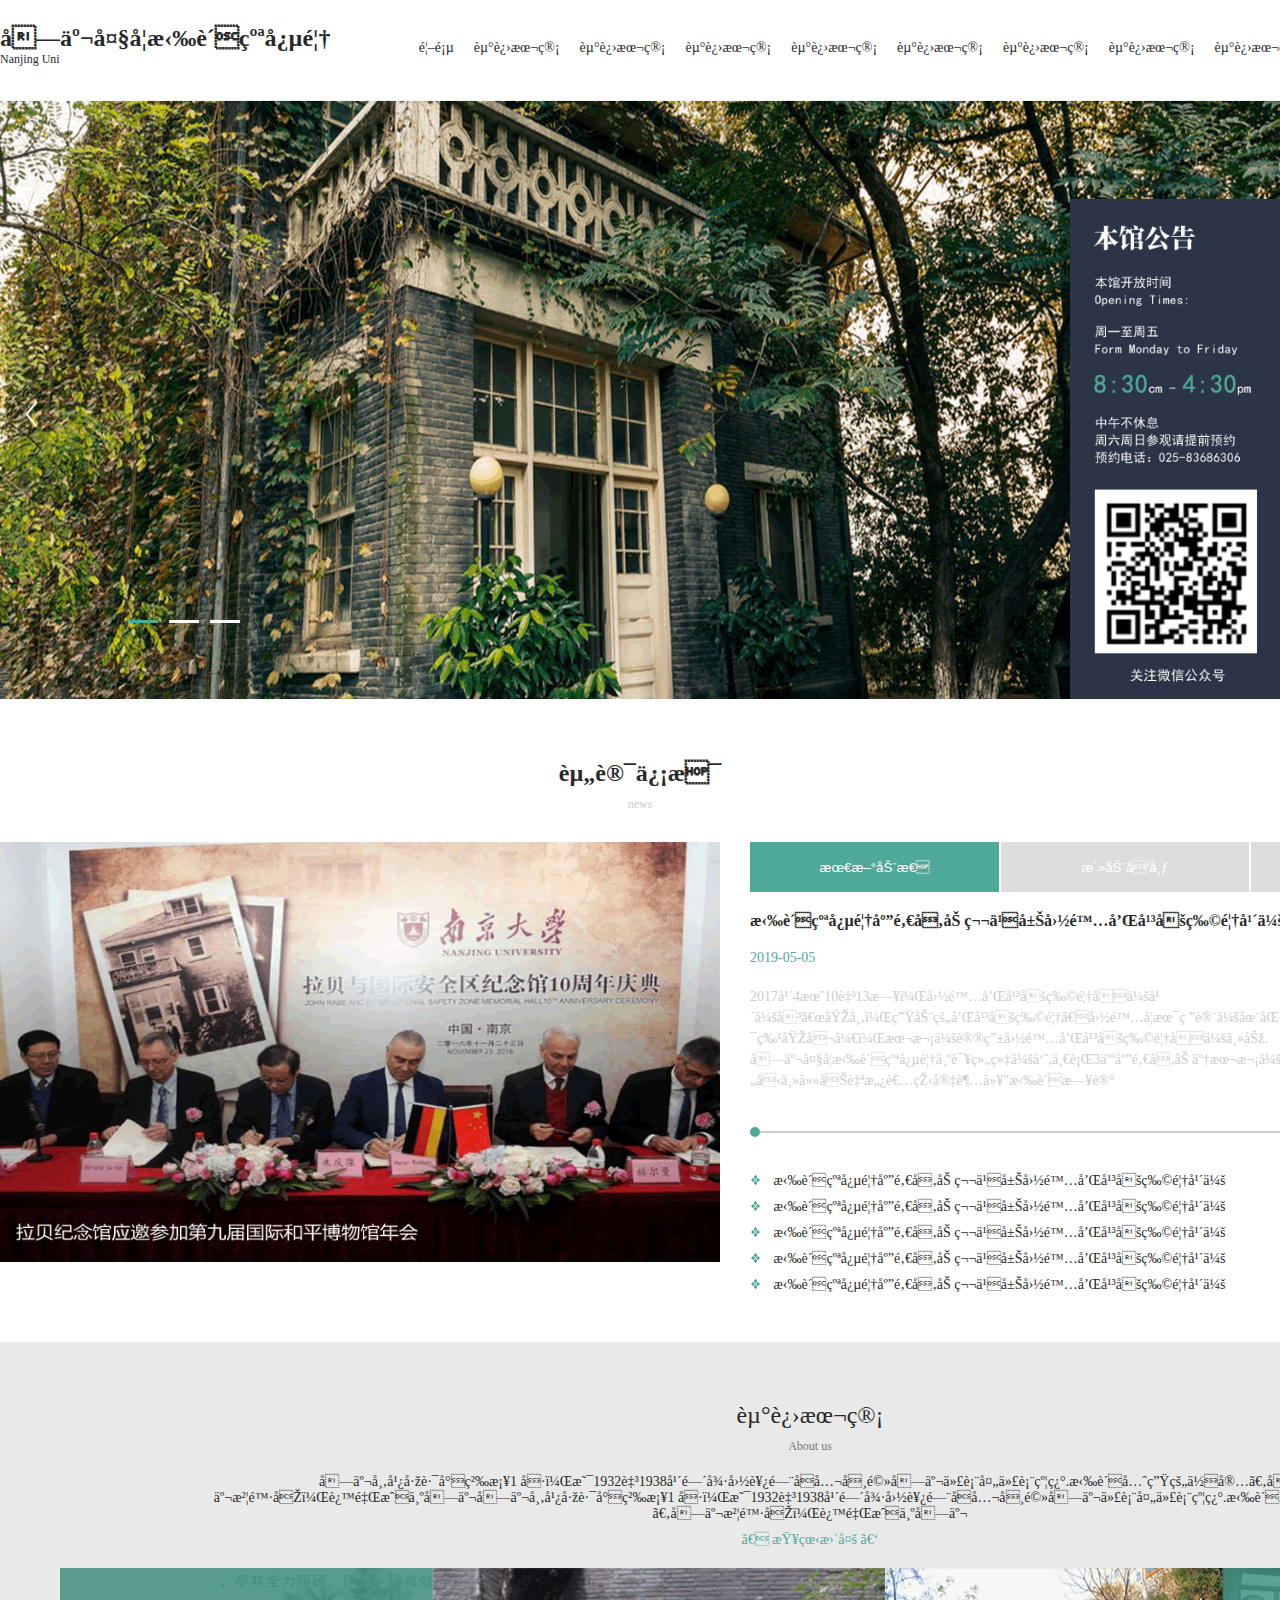
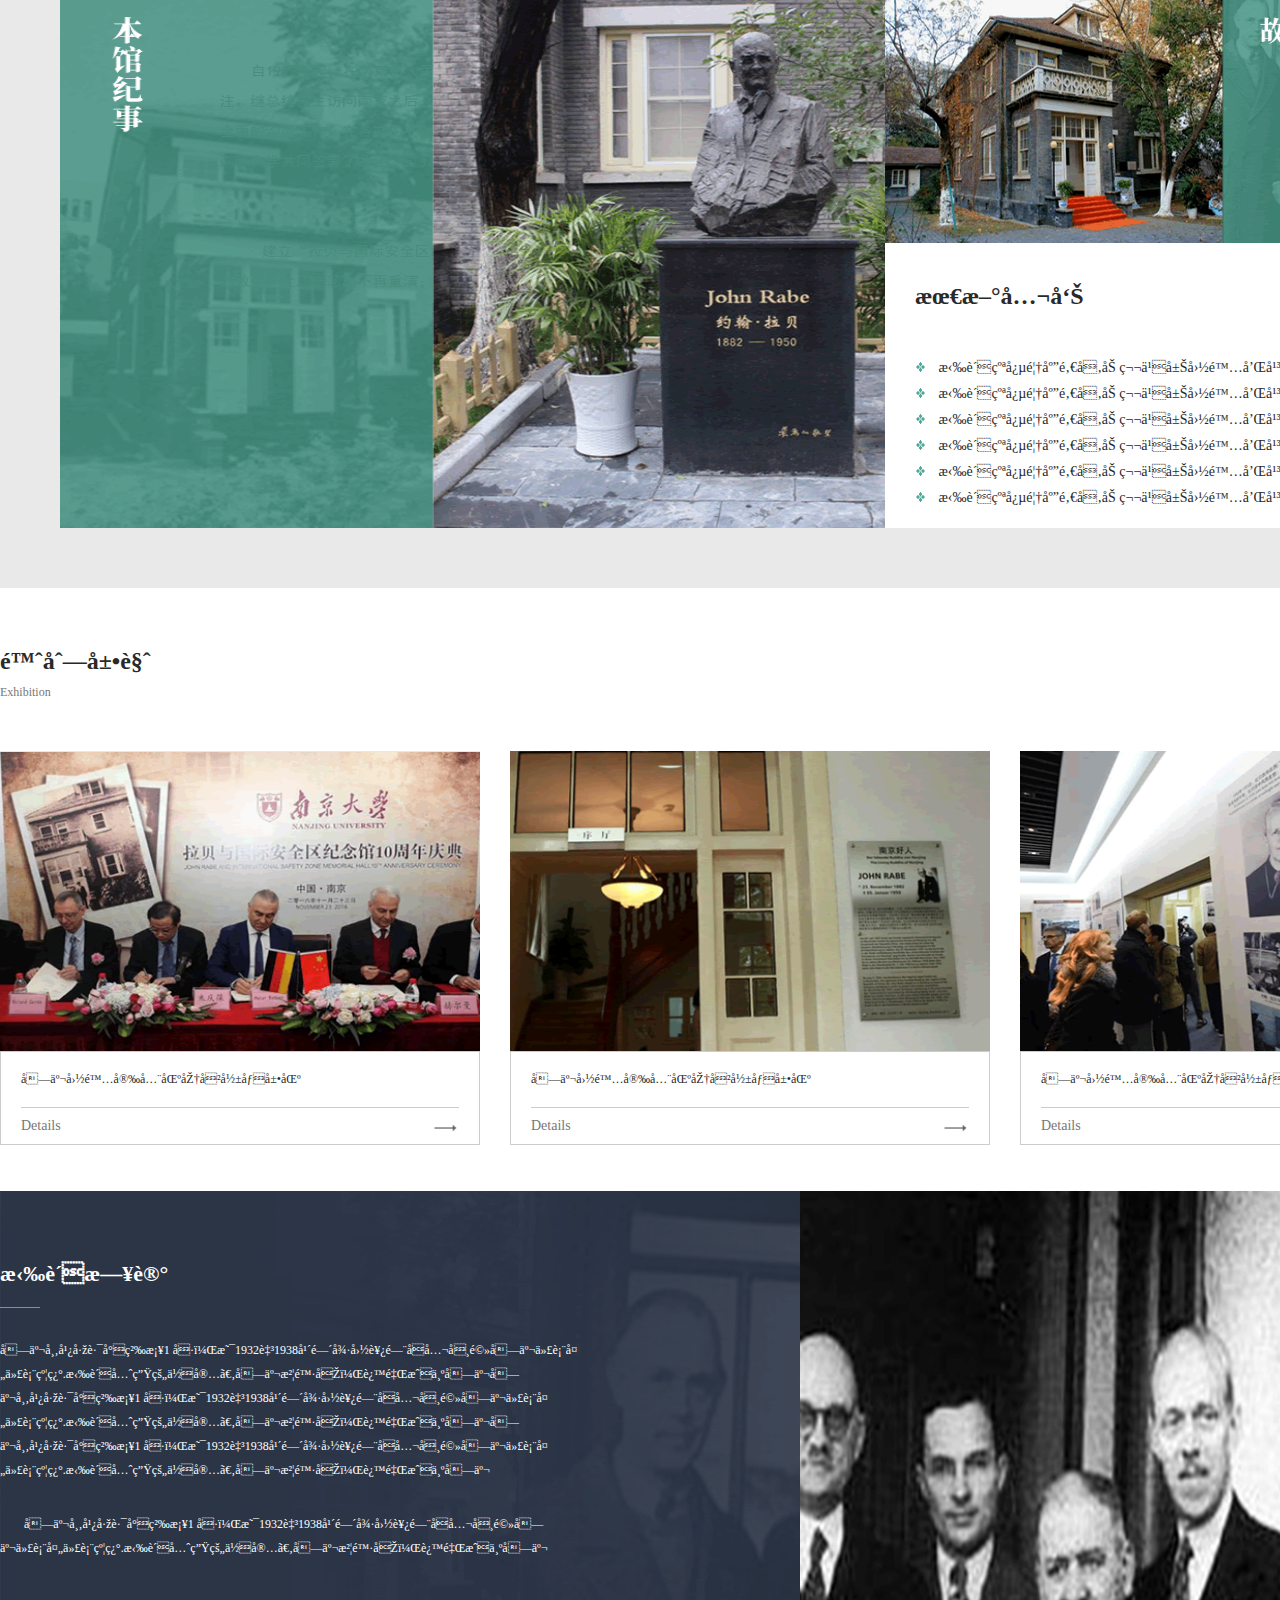
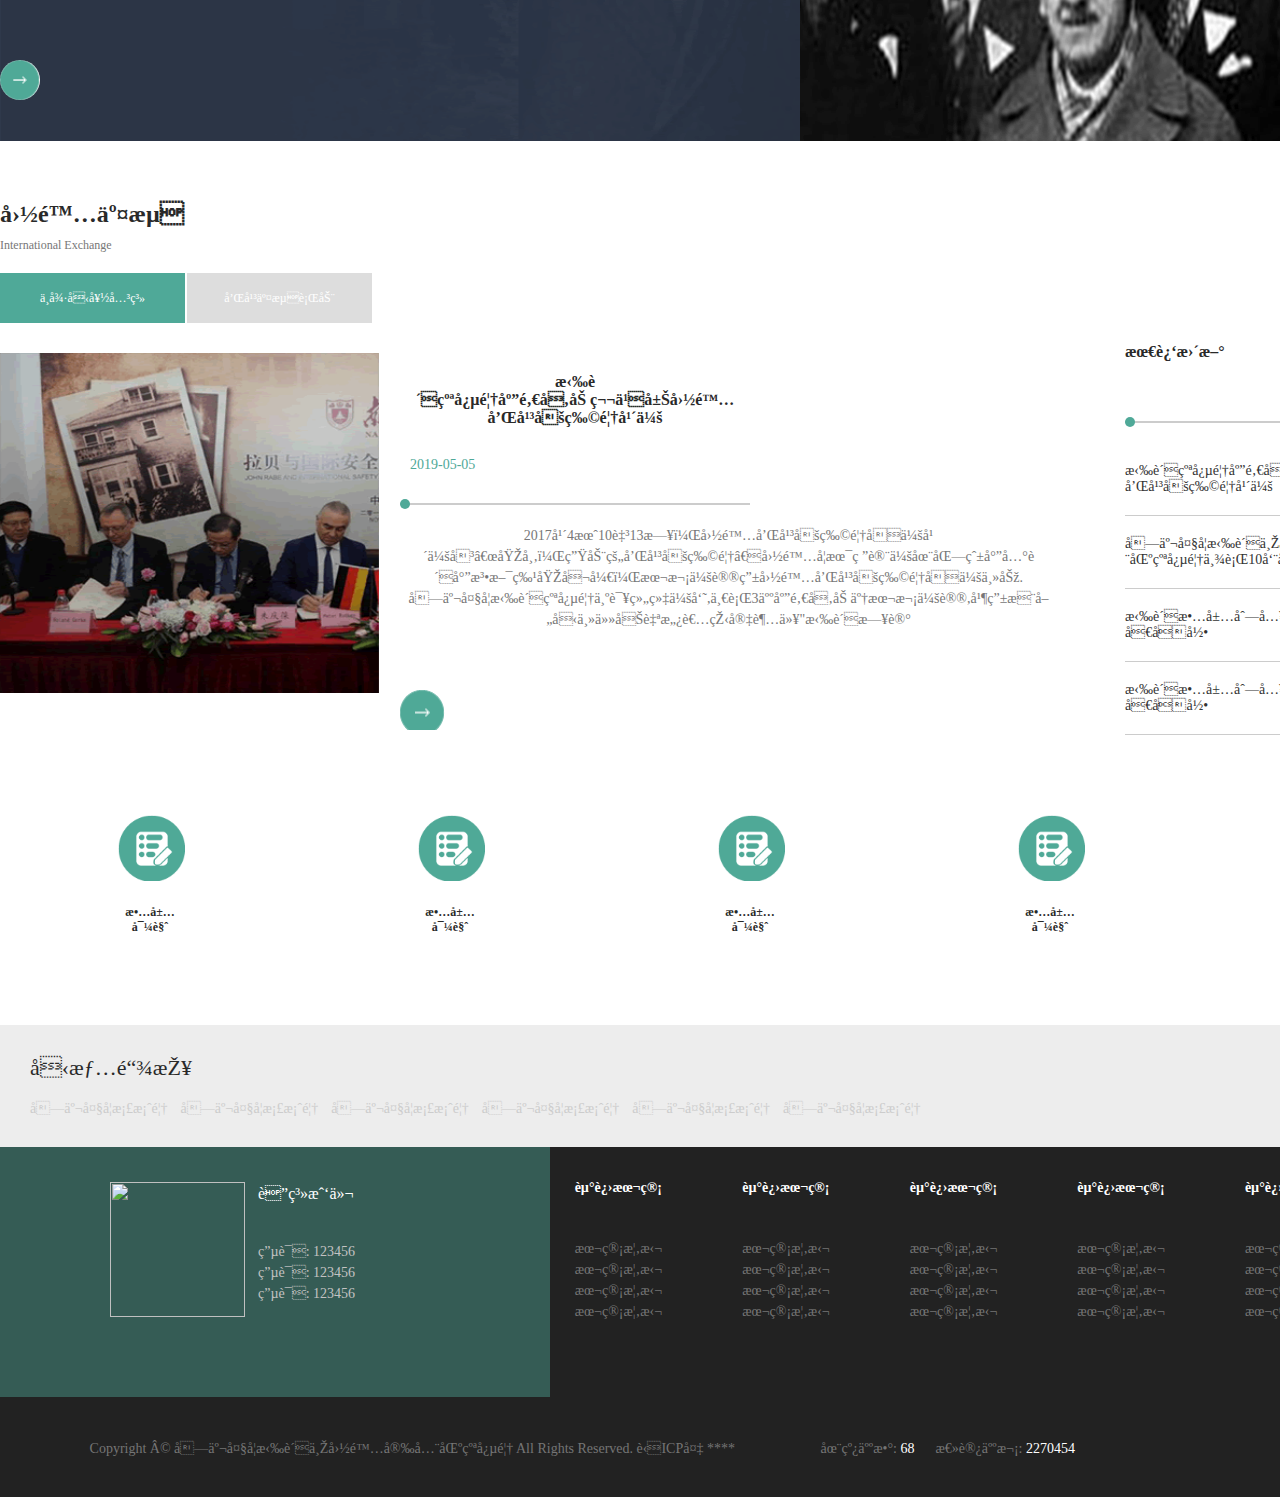
==== commit cad7ae57: "增加轮播图监听固定定位图片更改文字" ====
--- a/index.html
+++ b/index.html
@@ -9,6 +9,7 @@
     <link rel="stylesheet" href="fonts/iconfont.css">
     <link rel="stylesheet" href="css/index.css">
     <link rel="stylesheet" href="css/base.css">
+    <link rel="stylesheet" type="text/css" href="css/website.css" media="all" />
 </head>
 
 <body>
@@ -34,9 +35,45 @@
         </ul>
     </nav>
     <!-- 轮播图部分 -->
-    <div class="scroll">
-        <!-- <img src="img/time.gif" alt=""> -->
-    </div>
+    <div class="wrp">
+        <div class="banner" id="slide">
+            <ul id="picList">
+                <li class="slide_li first">
+                    <!-- <div class="imgBg_home"></div> -->
+                    <img class="slide_img" src="img/lb.gif" />
+                </li>
+                <li class="slide_li">
+                    <!-- <div class="imgBg_air"></div> -->
+                    <img class="slide_img" src="img/lb.gif" />
+                    <!-- <img class="slide_img airBottom" src="images/airBottom.png" /> -->
+                </li>
+                <li class="slide_li">
+                    <!-- <div class="imgBg_work"></div> -->
+                    <img class="slide_img" src="img/lb.gif" />
+                </li>
+            </ul>
+            <div id="slideThumb"></div>
+        </div>
+        <div class="fix_pos" id="time">
+            <img src="img/time.gif" alt="">
+        </div>
+    </div>
+    <script type="text/javascript" src="js/jquery-1.4.4.min.js"></script>
+    <script type="text/javascript" src="js/banner.js"></script>
+    <!-- 监听屏幕距离 当大于某个距离时 将绝对定位改为固定定位 -->
+    <script>
+        $(function () {
+            $(window).scroll(function () {
+                //获取垂直滚动的距离
+                var scrollTop = $(document).scrollTop();
+                if (scrollTop >= 600) {
+                    $("#time").removeClass('fix_pos').addClass('fix_fix');
+                } else {
+                    $('#time').removeClass('fix_fix').addClass('fix_pos');
+                }
+            });
+        });
+    </script>
     <!-- 文字分隔部分 -->
     <div class="divide">
         <div>资讯信息</div>
@@ -49,9 +86,9 @@
         </div>
         <div class="tab_con">
             <div class="tab_btns">
-                <input type="button" value="最新动态" class="active">
-                <input type="button" value="活动发布">
-                <input type="button" value="和平聚焦">
+                <input type="button" value="最新动态" class="active" style="cursor: pointer;">
+                <input type="button" value="活动发布" style="cursor: pointer;">
+                <input type="button" value="和平聚焦" style="cursor: pointer;">
             </div>
             <div class="tab_cons">
                 <div class="current text_dec none">
@@ -94,8 +131,86 @@
                         </div>
                     </div>
                 </div>
-                <div class="none">活动发布内容</div>
-                <div class="none">和平聚焦内容</div>
+                <div class="none">
+                    <!-- 上部分文字主体 -->
+                    <h3>拉贝纪念馆</h3>
+                    <div class="date">2019-05-05</div>
+                    <div class="detail">2017年4月10至13日，国际和平博物馆协会年会即“城市，生动的和平博物馆”国际学术研讨会在北爱尔兰贝尔法斯特城召开，本次会议由国际和平博物馆协会主办.
+                    </div>
+                    <div class="detail">南京大学拉贝纪念馆为该组织会员,一行3人应邀参加了本次会议,并由杨善友主任及自愿者王宇超以"拉贝日记</div>
+                    <!-- 分割线 -->
+                    <div class="line">
+                        <div class="point"></div>
+                    </div>
+                    <!-- 下部分文字主体 -->
+                    <div class="news_title">
+                        <div class="item_news">
+                            <img src="img/flower.gif" alt="">
+                            <span>拉贝纪念馆应邀参加第九届国际和平博物馆年会</span>
+                            <span class="right">2020-05-15</span>
+                        </div>
+                        <div class="item_news">
+                            <img src="img/flower.gif" alt="">
+                            <span>拉贝纪念馆应邀参加第九届国际和平博物馆年会</span>
+                            <span class="right">2020-05-15</span>
+                        </div>
+                        <div class="item_news">
+                            <img src="img/flower.gif" alt="">
+                            <span>拉贝纪念馆应邀参加第九届国际和平博物馆年会</span>
+                            <span class="right">2020-05-15</span>
+                        </div>
+                        <div class="item_news">
+                            <img src="img/flower.gif" alt="">
+                            <span>拉贝纪念馆应邀参加第九届国际和平博物馆年会</span>
+                            <span class="right">2020-05-15</span>
+                        </div>
+                        <div class="item_news">
+                            <img src="img/flower.gif" alt="">
+                            <span>拉贝纪念馆应邀参加第九届国际和平博物馆年会</span>
+                            <span class="right">2020-05-15</span>
+                        </div>
+                    </div>
+                </div>
+                <div class="none">
+                    <!-- 上部分文字主体 -->
+                    <h3>拉贝</h3>
+                    <div class="date">2019-05-05</div>
+                    <div class="detail">2017年4月10至13日，国际和平博物馆协会年会即“城市，生动的和平博物馆”国际学术研讨会在北爱尔兰贝尔法斯特城召开，本次会议由国际和平博物馆协会主办.
+                    </div>
+                    <div class="detail">南京大学拉贝纪念馆为该组织会员,一行3人应邀参加了本次会议,并由杨善友主任及自愿者王宇超以"拉贝日记</div>
+                    <!-- 分割线 -->
+                    <div class="line">
+                        <div class="point"></div>
+                    </div>
+                    <!-- 下部分文字主体 -->
+                    <div class="news_title">
+                        <div class="item_news">
+                            <img src="img/flower.gif" alt="">
+                            <span>拉贝纪念馆应邀参加第九届国际和平博物馆年会</span>
+                            <span class="right">2020-05-15</span>
+                        </div>
+                        <div class="item_news">
+                            <img src="img/flower.gif" alt="">
+                            <span>拉贝纪念馆应邀参加第九届国际和平博物馆年会</span>
+                            <span class="right">2020-05-15</span>
+                        </div>
+                        <div class="item_news">
+                            <img src="img/flower.gif" alt="">
+                            <span>拉贝纪念馆应邀参加第九届国际和平博物馆年会</span>
+                            <span class="right">2020-05-15</span>
+                        </div>
+                        <div class="item_news">
+                            <img src="img/flower.gif" alt="">
+                            <span>拉贝纪念馆应邀参加第九届国际和平博物馆年会</span>
+                            <span class="right">2020-05-15</span>
+                        </div>
+                        <div class="item_news">
+                            <img src="img/flower.gif" alt="">
+                            <span>拉贝纪念馆应邀参加第九届国际和平博物馆年会</span>
+                            <span class="right">2020-05-15</span>
+                        </div>
+                    </div>
+                </div>
             </div>
             <script>
                 var btn = document.getElementsByTagName('input');
@@ -161,6 +276,11 @@
                             <span>拉贝纪念馆应邀参加第九届国际和平博物馆年会</span>
                             <span class="right">2020-05-15</span>
                         </div>
+                        <div class="item_news">
+                            <img src="img/flower.gif" alt="">
+                            <span>拉贝纪念馆应邀参加第九届国际和平博物馆年会</span>
+                            <span class="right">2020-05-15</span>
+                        </div>
                     </div>
                 </div>
             </div>
@@ -179,25 +299,25 @@
                 <div class="one_bottom">
                     <div class='bottom_text'>南京国际安全区历史影像展区</div>
                     <div class="bottom-details">Details
-                        <img src="img/jt.gif" alt="">
+                        <img src="img/jt.gif" alt="" class="jt">
                     </div>
                 </div>
             </div>
             <div class="dis_one">
-                <img src="img/clzl.gif" alt="">
+                <img src="img/clzltwo.gif" alt="">
                 <div class="one_bottom">
                     <div class='bottom_text'>南京国际安全区历史影像展区</div>
                     <div class="bottom-details">Details
-                        <img src="img/jt.gif" alt="">
+                        <img src="img/jt.gif" alt="" class="jt">
                     </div>
                 </div>
             </div>
             <div class="dis_one">
-                <img src="img/clzl.gif" alt="">
+                <img src="img/clzlthree.gif" alt="">
                 <div class="one_bottom">
                     <div class='bottom_text'>南京国际安全区历史影像展区</div>
                     <div class="bottom-details">Details
-                        <img src="img/jt.gif" alt="">
+                        <img src="img/jt.gif" alt="" class="jt">
                     </div>
                 </div>
             </div>
@@ -206,6 +326,23 @@
     </div>
     <!-- 拉贝日记 -->
     <div class="labei">
+        <div class="bla">
+            <div style="width: 100vw;height: 550px;">
+                <div class="son w">
+                    <h3>拉贝日记</h3>
+                    <div style="height:1px;width:40px;margin-bottom:30px;background-color: rgb(79,169,152)"></div>
+                    <div class="dia">南京市广州路小粉桥1 号，是1932至1938年间德国西门子公司驻南京代表处代表约翰.拉贝先生的住宅。南京沦陷后，这里成为南京南京市广州路小粉桥1
+                        号，是1932至1938年间德国西门子公司驻南京代表处代表约翰.拉贝先生的住宅。南京沦陷后，这里成为南京南京市广州路小粉桥1
+                        号，是1932至1938年间德国西门子公司驻南京代表处代表约翰.拉贝先生的住宅。南京沦陷后，这里成为南京</div>
+                    <br>
+                    <br>
+                    <div class="dia" style="text-indent: 2em;">南京市广州路小粉桥1
+                        号，是1932至1938年间德国西门子公司驻南京代表处代表约翰.拉贝先生的住宅。南京沦陷后，这里成为南京</div>
+                    <div class="dia_cir"><img src="img/cir.gif" alt="" class="dia_cir"></div>
+                </div>
+
+            </div>
+        </div>
     </div>
     <!-- 国际交流 -->
     <div class="inter w">
@@ -234,7 +371,7 @@
                         </div>
                         <div class="main_text">南京大学拉贝纪念馆为该组织会员,一行3人应邀参加了本次会议,并由杨善友主任及自愿者王宇超以"拉贝日记</div>
                         <div class="cir">
-                            <img src="img/cir.gif" alt="">
+                            <img src="img/cir.gif" alt="" class="cir">
                         </div>
                     </div>
                     <div class="china_list">
@@ -252,9 +389,8 @@
                 </div>
                 <div class="none">
                     <div class="current none">
-                        <div>和平交流行动对应内容</div>
                         <div class="china">
-                            <img src="img/gjjl.gif" alt="">
+                            <img src="img/clzltwo.gif" alt="">
                             <div class="main">
                                 <h3>拉贝纪念馆应邀参加第九届国际和平博物馆年会</h3>
                                 <div class="date">2019-05-05</div>
@@ -308,23 +444,23 @@
         <!-- 国际交流跳转 -->
         <div class="jump">
             <div class="jump_one">
-                <div><img src="img/gj.gif" alt=""></div>
+                <div><img src="img/gj.gif" alt="" class="gj"></div>
                 <div class="txt">故居导览</div>
             </div>
             <div class="jump_one">
-                <div><img src="img/gj.gif" alt=""></div>
+                <div><img src="img/gj.gif" alt="" class="gj"></div>
                 <div class="txt">故居导览</div>
             </div>
             <div class="jump_one">
-                <div><img src="img/gj.gif" alt=""></div>
+                <div><img src="img/gj.gif" alt="" class="gj"></div>
                 <div class="txt">故居导览</div>
             </div>
             <div class="jump_one">
-                <div><img src="img/gj.gif" alt=""></div>
+                <div><img src="img/gj.gif" alt="" class="gj"></div>
                 <div class="txt">故居导览</div>
             </div>
             <div class="jump_one">
-                <div><img src="img/gj.gif" alt=""></div>
+                <div><img src="img/gj.gif" alt="" class="gj"></div>
                 <div class="txt">故居导览</div>
             </div>
         </div>
--- a/css/index.css
+++ b/css/index.css
@@ -1,6 +1,6 @@
 /* 公共部分 */
 .w {
-    width: 80%;
+    width: 1500px;
     margin: 0 auto;
 }
 img {
@@ -17,7 +17,7 @@
     overflow: hidden;
 }
 .nav-left {
-    margin-top: 20px;
+    margin-top: 25px;
     float: left;
     font-family: '宋体';
 }
@@ -40,19 +40,28 @@
     vertical-align: top;
 }
 /* 轮播图部分 */
-.scroll {
-    width: 100%;
+.wrp {
+    position: relative;
+}
+.slide_img {
+    width: 100%!important;
     height: 600px;
-    background: url(../img/lunbo.gif) no-repeat;
-    background-size:100% 100%;
-    position: relative;
-}
-.scroll img {
-    height: 500px;
-    width: 200px;
+}
+.fix_pos {
     position: absolute;
     right: 0;
-    bottom: 0;
+    bottom: 1px;
+    z-index: 10;
+    width: 210px;
+    height: 500px;
+}
+.fix_fix {
+    position: fixed;
+    right: 0;
+    bottom: 153px;
+    z-index: 10;
+    width: 210px;
+    height: 500px;
 }
 /* 文字分隔部分 */
 .divide {
@@ -153,7 +162,7 @@
     border-radius: 50%;
     background-color: rgb(79, 169, 152);
     position: relative;
-    top: -5px;
+    top: -4px;
 }
 /* 下部分文字主体 */
 .news_title .item_news {
@@ -186,7 +195,7 @@
     color: #777777;
     /* font-size: 14px; */
     font-family: '黑体';
-    margin: 20px auto 20px;
+    margin: 10px auto 20px;
 }
 .enter_text {
     width: 80%;
@@ -210,22 +219,24 @@
 }
 .img_left {
     width: 55%;
-    height: 400px;
+    height: 560px;
     float: left;
 }
 .img_right {
     width: 45%;
     float: right;
-    height: 200px;
+    height: 275px;
 }
 .title_right {
-    height: 200px;
+    height: 285px;
     float: right;
     width: 45%;
-    padding: 0 0 0 20px;
+    padding: 0 30px 0 30px;
+    background-color: white;
 }
 .title_right h3 {
-    padding: 20px 0;
+    padding: 40px 0;
+    font-size: 24px;
 }
 /* 陈列展览 */
 .display {
@@ -273,7 +284,7 @@
 }
 .dis_pic .dis_one img {
     width: 100%;
-    height: 200px;
+    height: 300px;
     vertical-align: middle;
 }
 .one_bottom {
@@ -297,10 +308,56 @@
     margin-top: 5px;
 }
 .labei {
-    height: 500px;
+    height: 550px;
     width:100%;
-    background: url(../img/lbrj.gif);
+    background: url(../img/rabe.gif);
     background-size: 100% 100%;
+    position: relative;
+}
+.son {
+    padding: 50px 0;
+}
+.son h3 {
+    font-size: 22px;
+    padding: 20px 0;
+    color: white;
+    font-family: '宋体';
+    position: relative;
+}
+.dia_cir {
+    /* position: absolute;
+    left: 0;
+    bottom: 20px; */
+    margin-top: 50px;
+    float: left;
+    width: 40px;
+    height: 40px;
+    border-radius: 50%;
+}
+.dia_cir img {
+    width: 100%;
+    height: 100%;
+}
+
+.dia {
+    width: 600px;
+    color: white;
+    line-height: 2;
+}
+.rabe {
+    background-color: rgb(79, 169, 152);
+    z-index: 9999;
+    position: absolute;
+    left: 0;
+    top: 0;
+}
+.bla {
+    height: 550px;
+    width: 800px;
+    background: url(../img/bla.gif);
+    background-size: 100% 100%;
+    position: absolute;
+    left: 0;
 }
 .inter {
     padding: 60px 0;
@@ -341,6 +398,10 @@
     margin-right: 2px;
     color: white;
 }
+.none h3 {
+    padding: 20px 0;
+    font-size: 16px;
+}
 .inter_cons {
     /* height: 300px; */
     
@@ -348,7 +409,7 @@
 
 
 .inter_btns .active {
-    background: rgb(79, 169, 152);
+    background: rgb(79, 169, 152)!important;
     color: white;
 }
 .inter_cons .current {
@@ -363,7 +424,7 @@
 .china {
     padding: 30px 30px 30px 0;
     overflow: hidden;
-    width: 70%;
+    width: 75%;
     float: left;
 }
 .china img {
@@ -379,7 +440,7 @@
 }
 .china_list {
     float: right;
-    width: 30%;
+    width: 25%;
 }
 .china_list h3 {
     text-align: left;
@@ -393,6 +454,9 @@
     color: #333;
     cursor: pointer;
 }
+.china_list ul li:hover {
+    color: rgb(79, 169, 152);
+}
 .china_list ul li:first-child{
     padding-top: 0;
 }
@@ -429,7 +493,7 @@
     width: 50px;
     height: 50px;
     float: left;
-    margin-top: 40px;
+    margin-top: 20px;
 }
 .cir img {
     width: 100%;
@@ -450,6 +514,7 @@
     margin-top: 20px;
     font-weight: 700;
     font-family: '宋体';
+    text-align: center;
 }
 /* 友情链接 */
 .link {
@@ -480,14 +545,14 @@
 footer ul {
     justify-content: space-between;
     float: right;
-    margin-right: 100px;
+    margin-right: 80px;
 }
 footer ul:first-child {
     margin-right: 0;
 }
 footer ul li {
     color: rgb(117, 117, 117);
-    font-size: 16px;
+    font-size: 14px;
     font-family: '黑体';
     line-height: 1.5;
 }
@@ -512,7 +577,7 @@
 }
 .erweima .pic {
    position: absolute;
-   left: 38%;
+   left: 20%;
    top: 14%;
 }
 .pic img {
@@ -533,13 +598,14 @@
     color: rgb(195, 194, 194);
     font-family: '黑体';
     line-height: 1.5;
+    font-size: 14px;
  }
  footer .btm {
     color: rgb(117, 117, 117);
     font-size: 14px;
     text-align: left;
     position: absolute;
-    left: 205px;
+    left: 7%;
     bottom: 40px;
  }
  footer .number{
@@ -552,3 +618,118 @@
  .number span {
      color: white;
  }
+
+ /* 轮播 */
+ a {
+    text-decoration: none;
+    outline: none;
+    color: #666666;
+  }
+
+  a:hover {
+    text-decoration: none
+  }
+
+  img {
+    border: 0
+  }
+
+  ul {
+    list-style: none;
+    margin: 0;
+  }
+
+  h2 {
+    color: #6CBD45;
+    font-size: 14px;
+    font-weight: bold;
+    padding-bottom: 0.5em;
+    margin: 0;
+  }
+
+  h3 {
+    font-size: 13px;
+    font-weight: bold;
+
+
+  }
+
+  #show {
+    background: url(images/photo.jpg)
+  }
+
+  #meun1 {
+    color: #fff;
+    padding-left: 10px;
+  }
+
+  #meun1 img {
+    float: left;
+  }
+
+  #submeun1 {
+    margin-left: 70px;
+    float: left;
+  }
+
+  #submeun1 li {
+    text-align: center;
+    margin-right: 10px;
+    float: left;
+    display: inline;
+  }
+
+  #submeun1 li a {
+    color: #fff;
+    height: 50px;
+    line-height: 50px;
+    font-size: 14px;
+    font-weight: bold;
+    text-align: center;
+    padding-left: 15px;
+    padding-right: 15px;
+    display: block;
+  }
+
+  #submeun1 li.cur {
+    text-align: center;
+    background: #82ce18;
+    margin-right: 10px;
+    float: left;
+    display: inline;
+  }
+
+  #top1 {
+    background-color: #000;
+    margin: 0em 0 10px 0em;
+    border-style: solid;
+    border-width: 1px;
+    border-color: #E5E5E5;
+    height: 50px;
+    line-height: 50px;
+  }
+
+  div.subtitle {
+    font-size: 13px;
+    float: right;
+    color: #6CBD45;
+    margin: 0 10px;
+    text-align: right;
+  }
+
+  h1.title {
+    height: 50px;
+    font-size: 12px;
+    background: url(logo.png) no-repeat;
+
+  }
+
+  h1.title a:link,
+  h1.title a:visited,
+  h1.title a:hover {
+    color: #000;
+    text-decoration: none;
+  }
+  .jt,.cir,.gj,footer li,.but{
+      cursor: pointer;
+  }--- a/css/website.css
+++ b/css/website.css
@@ -0,0 +1,137 @@
+*{padding:0; margin:0;}
+BODY{
+	MIN-WIDTH:989px;
+	FONT-FAMILY:"����";
+	COLOR:#292929;
+	FONT-SIZE:12px
+}
+LI{
+	LIST-STYLE-TYPE:none;
+	LIST-STYLE-IMAGE:none
+}
+A{
+	COLOR:#292929;
+	TEXT-DECORATION:none
+}
+.slideNum{
+	/* BACKGROUND-IMAGE:url(../images/images.png) !important; */
+	BACKGROUND-REPEAT:no-repeat
+}
+.active{
+	BACKGROUND-REPEAT:no-repeat
+}
+.wrp{
+	POSITION:relative;
+	MARGIN:0px auto;
+	ZOOM:1
+}
+.sd{
+	Z-INDEX:999;
+	POSITION:absolute;
+	BACKGROUND-POSITION:0px -798px;
+	HEIGHT:18px;
+	TOP:71px;
+	RIGHT:0px;
+	LEFT:0px
+}
+.banner .sd{
+	BACKGROUND-POSITION:0px -414px;
+	HEIGHT:24px;
+	TOP:415px
+}
+.banner{
+	BORDER-BOTTOM:#fff 1px solid;
+	POSITION:relative;
+	HEIGHT:600px;
+	OVERFLOW:hidden;
+	RIGHT:0px;
+	LEFT:0px
+}
+#picList{
+	POSITION:relative;
+	HEIGHT:600px
+}
+.slide_li{
+	Z-INDEX:1;
+	POSITION:absolute;
+	BOTTOM:0px;
+	TOP:0px;
+	LEFT:0px
+}
+.first{
+	Z-INDEX:2;
+	LEFT:0px
+}
+.sNext{
+	Z-INDEX:3
+}
+.sd{
+	WIDTH:auto !important
+}
+.imgBg_home{
+	WIDTH:auto !important
+}
+.imgBg_air{
+	WIDTH:auto !important
+}
+.imgBg_work{
+	WIDTH:auto !important
+}
+.imgBg_air{
+	BACKGROUND-POSITION:0px 0px
+}
+.imgBg_home{
+	BACKGROUND-POSITION:0px -420px
+}
+.imgBg_work{
+	BACKGROUND-POSITION:0px -840px
+}
+.slide_img{
+	Z-INDEX:9;
+	POSITION:relative;
+	MARGIN:0px auto;
+	WIDTH:989px;
+	DISPLAY:block;
+	HEIGHT:600px;
+	vertical-align: middle;
+}
+.slide_imgLoading{
+	POSITION:absolute;
+	WIDTH:20px;
+	HEIGHT:20px;
+	MARGIN-LEFT:-10px;
+	TOP:197px;
+	LEFT:50%
+}
+.airTop{
+	HEIGHT:351px
+}
+.airBottom{
+	HEIGHT:64px
+}
+#slideThumb{
+	Z-INDEX:10;
+	POSITION:absolute;
+	BOTTOM:76px;
+	left: 10%;
+}
+.slideNum{
+	DISPLAY:block;
+	FLOAT:left;
+	CURSOR:pointer;
+	MARGIN-RIGHT:11px;
+	width: 30px;
+	height:3px;
+	background-color: white;
+}
+.active{
+	/* BACKGROUND-POSITION:-558px 0px */
+background-color: rgb(79, 169, 152);
+}
+.bannerLinks{
+	Z-INDEX:11;
+	POSITION:absolute;
+	MIN-WIDTH:989px;
+	RIGHT:0px;
+	LEFT:0px
+}
